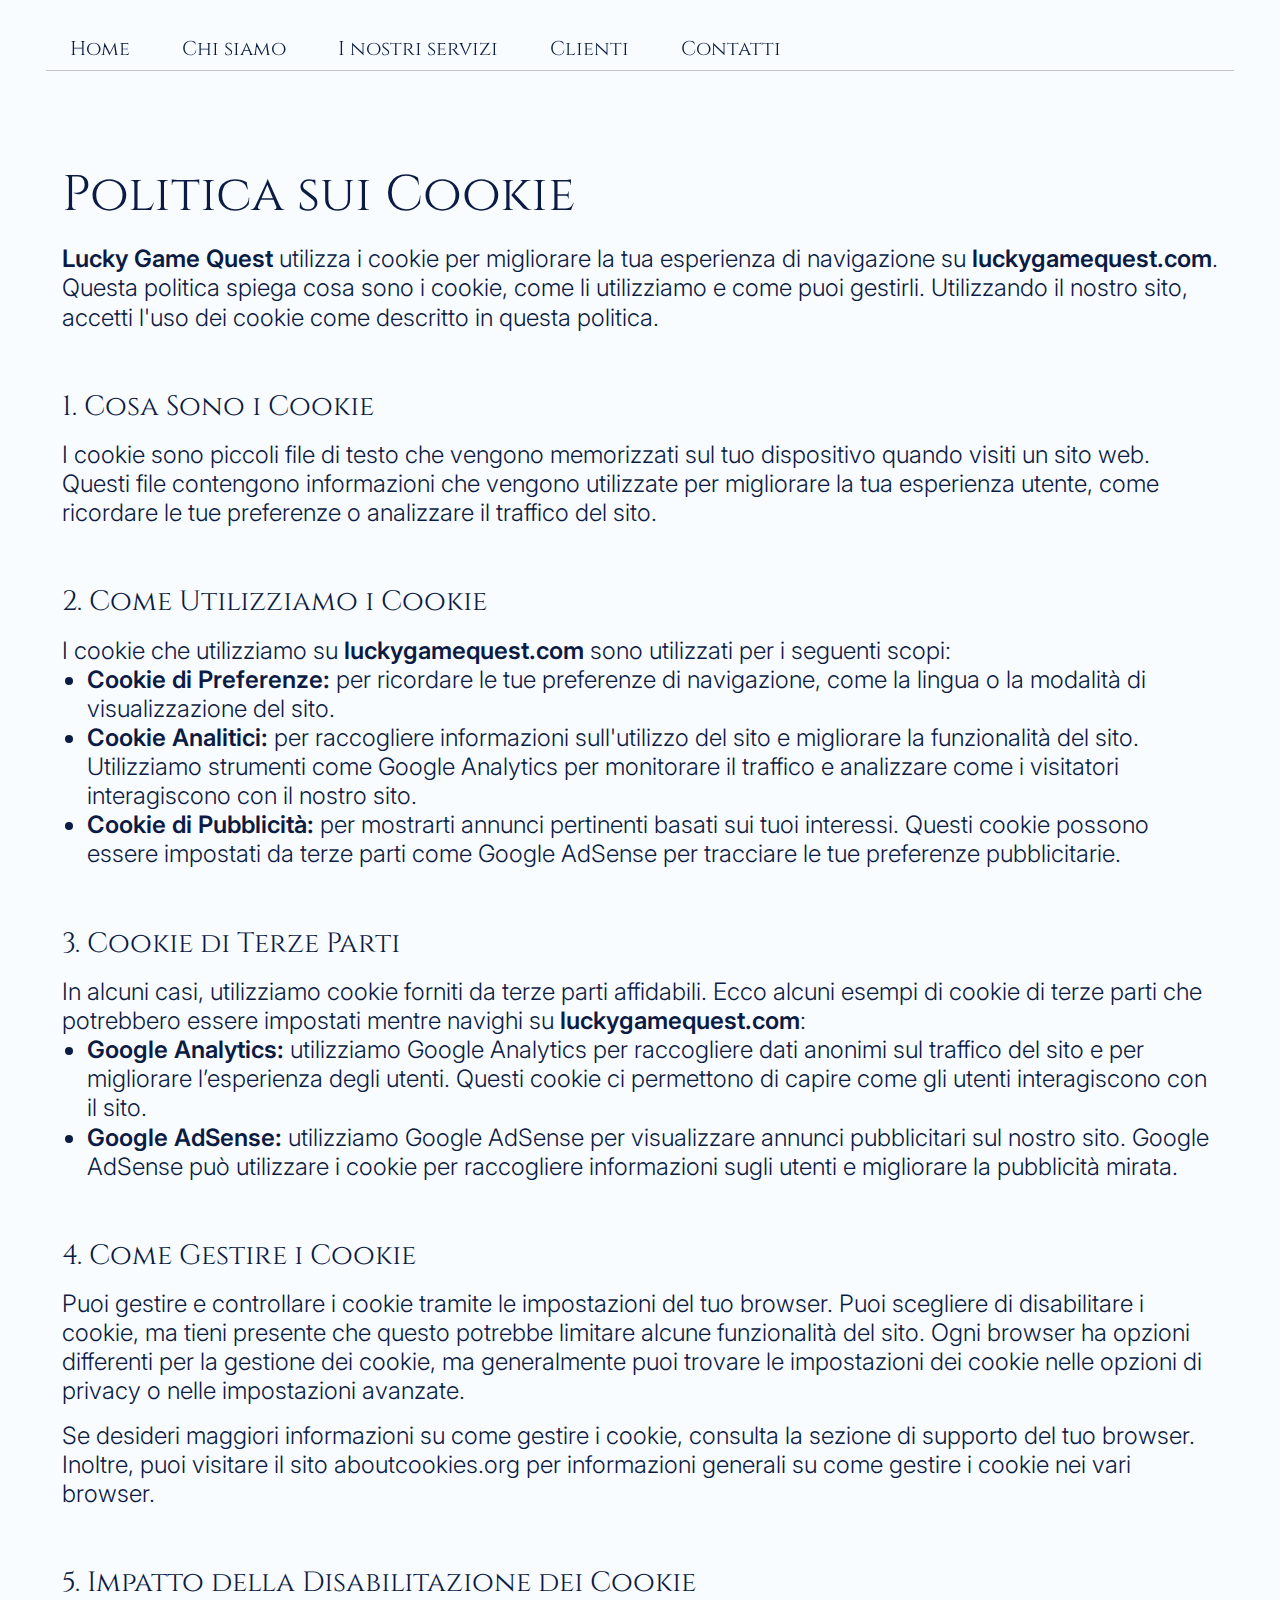
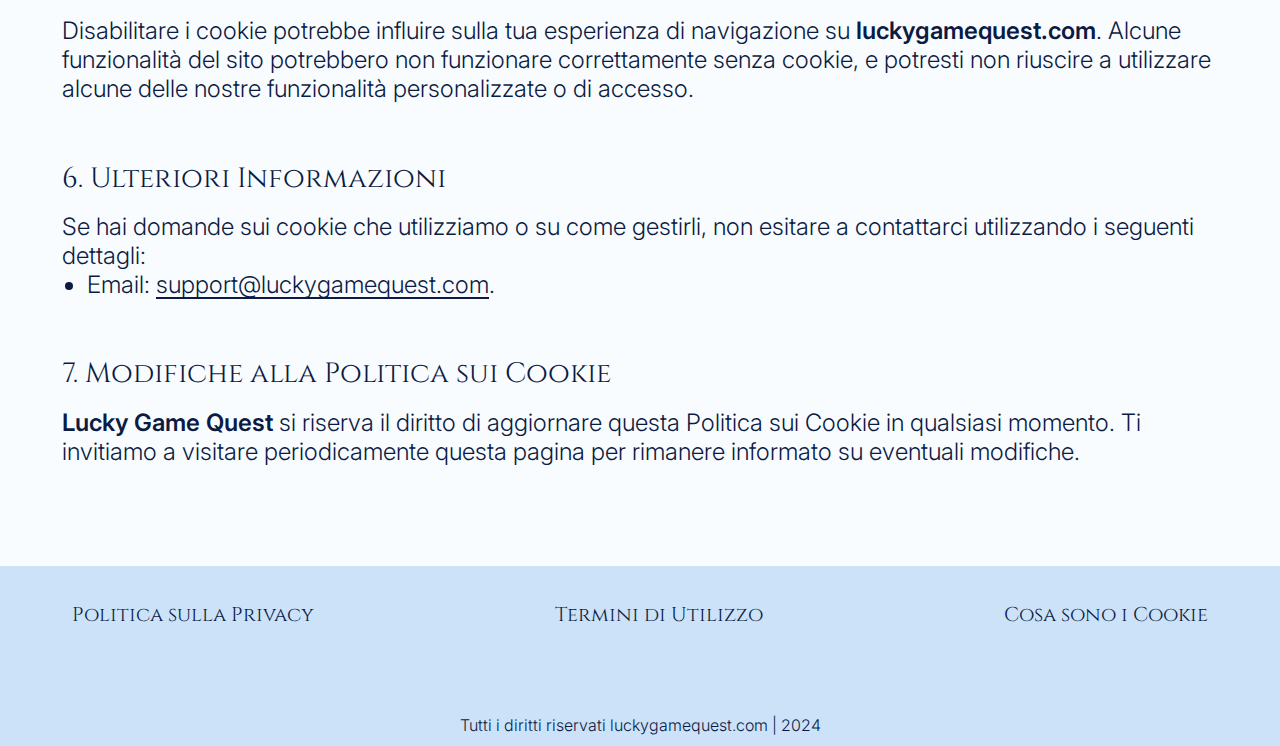
==== cookie.html @ f2a09d16 "1" ====
<!DOCTYPE html>
<html lang="en">
  <head>
    <meta charset="UTF-8" />
    <meta name="viewport" content="width=device-width, initial-scale=1.0" />
    <title>Lucky Game Quest</title>
    <link rel="icon" href="img/fav icon 1.png" />
    <link rel="stylesheet" type="text/css" href="slick/slick.css" />
    <link rel="stylesheet" href="css/main.css" />
    <link href="https://unpkg.com/aos@2.3.1/dist/aos.css" rel="stylesheet" />
  </head>

  <body class="back">
    <header class="header">
      <div class="header__background"></div>
      <nav class="navigation">
        <ul class="navigation__list">
          <li class="navigation__item">
            <a href="/" class="navigation__link">Home</a>
          </li>
          <li class="navigation__item">
            <a href="/#about" class="navigation__link">Chi siamo </a>
          </li>
          <li class="navigation__item">
            <a href="/#services" class="navigation__link">I nostri servizi </a>
          </li>
          <li class="navigation__item">
            <a href="/#gallery" class="navigation__link">Clienti</a>
          </li>
          <li class="navigation__item">
            <a href="/#contacts" class="navigation__link">Contatti</a>
          </li>

          <li class="navigation__item navigation__item-desk">
            <a href="policy.html" class="navigation__link"
              >Politica sulla Privacy</a
            >
          </li>
          <li class="navigation__item navigation__item-desk">
            <a href="terms.html" class="navigation__link"
              >Termini di Utilizzo</a
            >
          </li>
          <li class="navigation__item navigation__item-desk">
            <a href="cookie.html" class="navigation__link"
              >Cosa sono i Cookie</a
            >
          </li>
        </ul>

        <div class="header__button-wrapper">
          <button type="button" class="header__icon-button" data-menu-button>
            <img
              class="header__icon header__icon--menu"
              src="img/header/menu.png"
              alt=""
            />

            <img
              class="header__icon header__icon--close"
              src="img/header/сross.png"
              alt=""
            />
          </button>
        </div>
      </nav>
    </header>

    <main class="policy">
      <section>
        <div class="policy-terms-container">
          <h2 class="policy-terms-title">Politica sui Cookie</h2>

          <p class="policy-terms-text-one">
            <span class="policy-terms-text-bold">Lucky Game Quest</span>
            utilizza i cookie per migliorare la tua esperienza di navigazione su
            <span class="policy-terms-text-bold">luckygamequest.com</span>.
            Questa politica spiega cosa sono i cookie, come li utilizziamo e
            come puoi gestirli. Utilizzando il nostro sito, accetti l'uso dei
            cookie come descritto in questa politica.
          </p>
          <h2 class="policy-terms-text">1. Cosa Sono i Cookie</h2>
          <p class="policy-terms-text-one">
            I cookie sono piccoli file di testo che vengono memorizzati sul tuo
            dispositivo quando visiti un sito web. Questi file contengono
            informazioni che vengono utilizzate per migliorare la tua esperienza
            utente, come ricordare le tue preferenze o analizzare il traffico
            del sito.
          </p>

          <h2 class="policy-terms-text text-bold">
            2. Come Utilizziamo i Cookie
          </h2>

          <p class="policy-terms-text-one">
            I cookie che utilizziamo su
            <span class="policy-terms-text-bold">luckygamequest.com</span> sono
            utilizzati per i seguenti scopi:
          </p>
          <ul class="terms-list">
            <li>
              <span class="policy-terms-text-bold">Cookie di Preferenze:</span>
              per ricordare le tue preferenze di navigazione, come la lingua o
              la modalità di visualizzazione del sito.
            </li>
            <li>
              <span class="policy-terms-text-bold">Cookie Analitici:</span> per
              raccogliere informazioni sull'utilizzo del sito e migliorare la
              funzionalità del sito. Utilizziamo strumenti come Google Analytics
              per monitorare il traffico e analizzare come i visitatori
              interagiscono con il nostro sito.
            </li>
            <li>
              <span class="policy-terms-text-bold">Cookie di Pubblicità: </span>
              per mostrarti annunci pertinenti basati sui tuoi interessi. Questi
              cookie possono essere impostati da terze parti come Google AdSense
              per tracciare le tue preferenze pubblicitarie.
            </li>
          </ul>
          <h2 class="policy-terms-text">3. Cookie di Terze Parti</h2>
          <p class="policy-terms-text-one">
            In alcuni casi, utilizziamo cookie forniti da terze parti
            affidabili. Ecco alcuni esempi di cookie di terze parti che
            potrebbero essere impostati mentre navighi su
            <span class="policy-terms-text-bold">luckygamequest.com</span>:
          </p>
          <ul class="terms-list">
            <li>
              <span class="policy-terms-text-bold"> Google Analytics:</span>
              utilizziamo Google Analytics per raccogliere dati anonimi sul
              traffico del sito e per migliorare l’esperienza degli utenti.
              Questi cookie ci permettono di capire come gli utenti
              interagiscono con il sito.
            </li>
            <li>
              <span class="policy-terms-text-bold">Google AdSense:</span>
              utilizziamo Google AdSense per visualizzare annunci pubblicitari
              sul nostro sito. Google AdSense può utilizzare i cookie per
              raccogliere informazioni sugli utenti e migliorare la pubblicità
              mirata.
            </li>
          </ul>
          <h2 class="policy-terms-text text-bold">4. Come Gestire i Cookie</h2>

          <p class="policy-terms-text-one">
            Puoi gestire e controllare i cookie tramite le impostazioni del tuo
            browser. Puoi scegliere di disabilitare i cookie, ma tieni presente
            che questo potrebbe limitare alcune funzionalità del sito. Ogni
            browser ha opzioni differenti per la gestione dei cookie, ma
            generalmente puoi trovare le impostazioni dei cookie nelle opzioni
            di privacy o nelle impostazioni avanzate.
          </p>
          <p class="policy-terms-text-one">
            Se desideri maggiori informazioni su come gestire i cookie, consulta
            la sezione di supporto del tuo browser. Inoltre, puoi visitare il
            sito aboutcookies.org per informazioni generali su come gestire i
            cookie nei vari browser.
          </p>
          <h2 class="policy-terms-text text-bold">
            5. Impatto della Disabilitazione dei Cookie
          </h2>
          <p class="policy-terms-text-one">
            Disabilitare i cookie potrebbe influire sulla tua esperienza di
            navigazione su
            <span class="policy-terms-text-bold">luckygamequest.com</span>.
            Alcune funzionalità del sito potrebbero non funzionare correttamente
            senza cookie, e potresti non riuscire a utilizzare alcune delle
            nostre funzionalità personalizzate o di accesso.
          </p>
          <h2 class="policy-terms-text text-bold">6. Ulteriori Informazioni</h2>
          <p class="policy-terms-text-one">
            Se hai domande sui cookie che utilizziamo o su come gestirli, non
            esitare a contattarci utilizzando i seguenti dettagli:
          </p>

          <ul class="terms-list">
            <li>
              Email:
              <a href="mailto:support@luckygamequest.com" class="email-link">
                support@luckygamequest.com</a
              >.
            </li>
          </ul>
          <h2 class="policy-terms-text text-bold">
            7. Modifiche alla Politica sui Cookie
          </h2>
          <p class="policy-terms-text-one">
            <span class="policy-terms-text-bold">Lucky Game Quest</span> si
            riserva il diritto di aggiornare questa Politica sui Cookie in
            qualsiasi momento. Ti invitiamo a visitare periodicamente questa
            pagina per rimanere informato su eventuali modifiche.
          </p>
        </div>
      </section>
    </main>

    <footer class="footer">
      <div class="footer-container">
        <div class="footer-wrapper">
          <a class="footer-text" href="policy.html">Politica sulla Privacy</a>

          <a class="footer-text" href="terms.html">Termini di Utilizzo</a>

          <a class="footer-text" href="cookie.html">Cosa sono i Cookie</a>
        </div>
      </div>
      <p class="footer-copyright">
        Tutti i diritti riservati luckygamequest.com | 2024
      </p>
    </footer>
    <script src="js/mobile-menu.js"></script>
  </body>
</html>
---- css/main.css ----
@import url("https://fonts.googleapis.com/css2?family=Cinzel:wght@400..900&family=Inter:ital,opsz,wght@0,14..32,100..900;1,14..32,100..900&family=Montserrat:ital,wght@0,100..900;1,100..900&display=swap");

:root {
}

* {
  -webkit-box-sizing: border-box;
  box-sizing: border-box;
}

html {
  scroll-behavior: smooth;
  background: #f9fcff;
  color: #0b1b43;
}

body {
  margin: 0;
}

h1,
h2,
h3,
h4,
h5,
h6,
p {
  margin: 0;
}

ul,
ol {
  margin: 0;
  padding: 0;
  list-style: none;
}

img {
  display: block;
  height: auto;
}

.list {
  list-style: none;
}

button,
a {
  cursor: pointer;
}

.visually-hidden {
  position: absolute;
  width: 1px;
  height: 1px;
  margin: -1px;
  border: 0;
  padding: 0;

  white-space: nowrap;
  clip-path: inset(100%);
  clip: rect(0 0 0 0);
  overflow: hidden;
}

.button:hover {
  scale: 120%;
}

.header {
  position: fixed;
  width: 100%;
  z-index: 5;
  -webkit-transition: background-color 0.3s ease;
  transition: background-color 0.3s ease;
  background-color: transparent;
}

.header.is-open .header__background {
  left: 0;
}
.header__button-wrapper {
  margin-left: auto;
}
.header__icon {
  display: none;
}

.header__icon-button {
  display: -webkit-box;
  display: -ms-flexbox;
  display: flex;
  background-color: transparent;
  border: none;
}

.header__icon--menu {
  display: block;
}

.header__icon-button.is-open .header__icon--menu {
  display: none;
}

.header__icon-button.is-open .header__icon--close {
  display: block;
}

.header {
  height: 60px;
  display: flex;
}

.header {
  position: fixed;
  width: 100%;
  z-index: 5;
  background-color: transparent;
}
.header__background {
  position: absolute;
  top: 0;
  right: 0;
  bottom: 0;
  left: 100%;

  z-index: -1;
  -webkit-transition: left 0.3s ease;
  transition: left 0.3s ease;
  background: #f9fcff;
}
.header.is-open .header__background {
  left: 0;
}
.header__button-wrapper {
  margin-right: auto;
  display: flex;
  align-items: center;
  justify-content: end;
}
.header__icon {
  display: none;
}
.header__icon-button {
  display: flex;
  background-color: transparent;
  border: none;
}

.header__icon--menu {
  display: block;
}

.header__icon-button.is-open .header__icon--menu {
  display: none;
}

.header__icon-button.is-open .header__icon--close {
  display: block;
}
.close {
  width: 56px;
  height: 56px;
}

.navigation {
  display: -ms-flexbox;
  -webkit-box-orient: vertical;
  -webkit-box-direction: normal;
  -ms-flex-direction: column;
  flex-direction: column;
  -webkit-box-align: center;
  -ms-flex-align: center;
  align-items: center;
  -webkit-box-flex: 1;
  -ms-flex: 1;
  flex: 1;
  padding: 16px;
  position: relative;
  background-color: transparent;
  border-bottom: 1px solid #c4c4c4;
}

.navigation__list {
  display: -webkit-box;
  display: -ms-flexbox;
  display: flex;
  -webkit-box-orient: vertical;
  -webkit-box-direction: normal;
  -ms-flex-direction: column;
  flex-direction: column;
  -webkit-box-align: start;
  -ms-flex-align: start;
  align-items: start;
  gap: 36px;
  padding: 33px 60px;
  top: 130px;
  position: absolute;
  top: 100%;
  right: -100%;
  width: 100%;
  height: 552px;
  -webkit-transition: 0.3s;
  transition: 0.3s;
  z-index: 999;

  background: #f9fcff;
}
.navigation__list.is-open {
  right: 0;
}
.navigation__link {
  position: relative;
  text-decoration: none;
  width: 345px;

  padding: 8px;
  font-family: Cinzel;
  font-size: 20px;
  font-weight: 400;
  line-height: 26.96px;
  text-align: left;
  text-underline-position: from-font;
  text-decoration-skip-ink: none;
  color: #0b1b43;
}

.navigation__link:hover,
.navigation__link:focus {
  text-shadow: 0px 0px 6px #ffffff;
}

.header.is-open {
  background-color: transparent;
}
.navigation-img {
  display: none;
}
@media screen and (min-width: 1200px) {
  .navigation-img {
    display: flex;
    width: 40px;
    height: 40px;
  }
  .header {
    height: 100px;
    padding: 29px 46px;
  }
  .navigation__item-desk {
    display: none;
  }
  .header__icon-button {
    display: none;
  }
  .header__button-wrapper {
    width: auto;
    -webkit-box-pack: end;
    -ms-flex-pack: end;
    justify-content: flex-end;
  }
  .navigation {
    display: flex;
    -webkit-box-orient: horizontal;
    -webkit-box-direction: normal;
    -ms-flex-direction: row;
    flex-direction: row;
    -webkit-box-pack: justify;
    -ms-flex-pack: justify;
    -webkit-box-align: center;
    -ms-flex-align: center;
    -webkit-box-flex: 1;
    -ms-flex: 1;
    flex: 1;

    align-items: center;
    justify-content: end;
  }
  .navigation__list {
    background-color: transparent;
    flex-direction: row;
    justify-content: start;
    position: static;
    width: auto;
    padding-block: 0;
    flex: 1;
    gap: 36px;
    height: 0px;
    display: flex;
    justify-content: start;
    align-items: center;
    padding: 0;
  }
  .navigation__link {
    font-family: Cinzel;
    font-size: 20px;
    font-weight: 400;
    line-height: 26.96px;
    text-align: left;
    text-underline-position: from-font;
    text-decoration-skip-ink: none;
  }
  .header__icon-home-img {
    display: none;
  }
}

.home {
  background-repeat: no-repeat;
  background-size: cover;
  background-position: center;
  width: 375px;
  height: 585px;
  gap: 0px;

  margin: auto;
  background-image: url("/img/hero/img\ hero.png");
}
.home__wrapper {
  position: relative;
  z-index: 3;
  display: -webkit-box;
  display: -ms-flexbox;
  display: flex;
  flex-direction: column;
  align-items: start;
  padding: 97px 15px 0;
}
.home-title {
  font-family: Cinzel;
  font-size: 40px;
  font-weight: 400;
  line-height: 53.92px;
  letter-spacing: 0.02em;
  text-align: left;
  text-underline-position: from-font;
  text-decoration-skip-ink: none;
}
.home-text {
  font-family: Inter;
  font-size: 18px;
  font-weight: 300;
  line-height: 21.78px;
  text-align: left;
  text-underline-position: from-font;
  text-decoration-skip-ink: none;
}
.home-text-one {
  font-family: Inter;
  font-size: 18px;
  font-weight: 300;
  line-height: 21.78px;
  text-underline-position: from-font;
  text-decoration-skip-ink: none;
  padding: 34px 0 0;
}
.hr {
  border: none;
  border-top: 1px solid #0b1b43;
  margin: 20px auto;
  width: 50%;
  width: 300px;
}

@media screen and (min-width: 1200px) {
  .home {
    margin: auto;
    width: 1440px;
    height: 757px;

    width: auto;
    background-image: url("/img/hero/img\ hero\ \(2\).png");
  }
  .home__wrapper {
    position: relative;
    z-index: 3;
    display: -webkit-box;
    display: -ms-flexbox;
    display: flex;
    flex-direction: column;
    align-items: start;
    padding: 185px 72px 0;
  }
  .home-title {
    font-family: Cinzel;
    font-size: 60px;
    font-weight: 400;
    line-height: 80.88px;
    letter-spacing: 0.02em;
    text-align: left;
    text-underline-position: from-font;
    text-decoration-skip-ink: none;
  }
  .home-text {
    font-family: Inter;
    font-size: 20px;
    font-weight: 300;
    line-height: 24.2px;
    text-align: left;
    text-underline-position: from-font;
    text-decoration-skip-ink: none;
    width: 656px;
  }
  .home-text-one {
    font-family: Inter;
    font-size: 24px;
    font-weight: 300;
    line-height: 29.05px;
    text-align: left;
    text-underline-position: from-font;
    text-decoration-skip-ink: none;

    padding: 28px 0 0;
  }
  .hr {
    border: none;
    border-top: 1px solid #0b1b43;
    margin: 28px 20px;
    width: 391px;
  }
}

.about {
  padding: 55px 15px;
  margin: auto;
  display: flex;
  align-items: center;
  justify-content: center;
  flex-direction: column;
}
.about-title {
  font-family: Cinzel;
  font-size: 24px;
  font-weight: 400;
  line-height: 32.35px;
  text-align: left;
  text-underline-position: from-font;
  text-decoration-skip-ink: none;

  color: #0b1b43;
  text-transform: uppercase;
}
.about-list {
  display: flex;
  align-items: center;
  justify-content: center;
  flex-direction: column;
  gap: 25px;
  padding: 25px 0;
  color: #0b1b43;
}

.about-item {
  width: 345px;
}
.about-text-bold {
  font-family: Cinzel;
  font-size: 16px;
  font-weight: 400;
  line-height: 21.57px;
  text-align: left;
  text-underline-position: from-font;
  text-decoration-skip-ink: none;

  padding-bottom: 10px;
}
.hr-about {
  border: none;
  border-bottom: 1px solid #c4c4c4;

  width: 50%;
  width: 77px;
}
.hr-feature {
  border: none;
  border-bottom: 1px solid #c4c4c4;

  width: 150px;
}
.about-text {
  margin-top: 15px;
  font-family: Inter;
  font-size: 16px;
  font-weight: 300;
  line-height: 19.36px;
  text-align: left;
  text-underline-position: from-font;
  text-decoration-skip-ink: none;
}
.about-img {
  width: 258px;
  height: 253px;
  margin: auto;
}
.features-container {
  display: flex;
  flex-direction: column;
  align-items: center;
  gap: 40px;
}

.feature {
  display: flex;
  flex-direction: column;
  align-items: center;
  gap: 10px;
}
.feature-text-number {
  font-family: Cinzel;
  font-size: 100px;
  font-weight: 400;
  line-height: 134.8px;
  letter-spacing: 0.02em;
  text-align: left;
  text-underline-position: from-font;
  text-decoration-skip-ink: none;
}
.feature-text-bold {
  font-family: Inter;
  font-size: 20px;
  font-weight: 400;
  line-height: 24.2px;
  letter-spacing: 0.02em;
  text-align: left;
  text-underline-position: from-font;
  text-decoration-skip-ink: none;
}
.feature-text {
  font-family: Inter;
  font-size: 20px;
  font-weight: 400;
  line-height: 24.2px;
  text-align: center;
  text-underline-position: from-font;
  text-decoration-skip-ink: none;
}

@media screen and (min-width: 1200px) {
  .about {
    padding: 100px 72px;
    margin: auto;
    display: flex;
    align-items: center;
    justify-content: center;
    flex-direction: column;
    padding-top: 56px;
  }
  .about-img {
    width: 414px;
    height: 406px;
  }
  .about-container-top {
    padding-top: 56px;
    display: flex;
    align-items: center;
    justify-content: center;
    flex-direction: row-reverse;
  }
  .about-list {
    display: flex;
    align-items: center;
    justify-content: center;
    flex-direction: column;
    gap: 81px;
    padding: 0 0;
  }
  .about-title {
    font-family: Cinzel;
    font-size: 50px;
    font-weight: 400;
    line-height: 67.4px;
    text-align: left;
    text-underline-position: from-font;
    text-decoration-skip-ink: none;
  }
  .about-item {
    width: 827px;

    gap: 36px;
    padding: 0;
    display: flex;
    align-items: center;
    justify-content: end;
    flex-direction: row;
  }
  .about-text-bold {
    font-family: Cinzel;
    font-size: 24px;
    font-weight: 400;
    line-height: 32.35px;
    text-align: left;
    text-underline-position: from-font;
    text-decoration-skip-ink: none;

    padding-bottom: 0px;
  }
  .about-text {
    font-family: Inter;
    font-size: 20px;
    font-weight: 300;
    line-height: 24.2px;
    text-align: left;
    text-underline-position: from-font;
    text-decoration-skip-ink: none;
    width: 656px;
  }

  .features-container {
    display: flex;
    flex-direction: row;
    align-items: center;
    justify-content: space-between;

    width: 1296px;
    padding-top: 56px;
  }
  .hr-feature {
    border: none;
    border-left: 1px solid #c4c4c4;
    height: 168px;
    width: 150px;
    margin-left: 95px;
  }
}
.services {
  padding: 0 15px;
  width: 375px;
  margin: auto;
}
.services-list {
  padding: 35px 0 0;
  display: flex;
  flex-direction: column;
  align-items: center;
  gap: 25px;
}
.services-item {
  margin: auto;
  width: 345px;

  padding: 34px 26px;
  gap: 15px;
  border: 1px solid #c4c4c4;
}
.services-img {
  width: 115px;

  margin: auto;
}
.services-text-bold {
  font-family: Cinzel;
  font-size: 20px;
  font-weight: 400;
  line-height: 26.96px;
  text-align: center;
  text-underline-position: from-font;
  text-decoration-skip-ink: none;

  padding: 15px 0;
}
.services-text {
  font-family: Inter;
  font-size: 16px;
  font-weight: 300;
  line-height: 19.36px;
  text-align: center;
  text-underline-position: from-font;
  text-decoration-skip-ink: none;
}

@media screen and (min-width: 1200px) {
  .services {
    padding: 0;
    width: 1296px;
  }
  .services-list {
    padding: 56px 0 0;
    display: flex;
    flex-direction: row;
    align-items: center;
    gap: 24px;
  }
  .services-item {
    border-image-slice: 1;
    width: 416px;
    height: 570px;

    padding: 62px 0;
  }
  .services-img {
    width: 140px;
  }
  .services-text-bold {
    font-family: Cinzel;
    font-size: 28px;
    font-weight: 400;
    line-height: 37.74px;
    text-align: center;
    text-underline-position: from-font;
    text-decoration-skip-ink: none;

    padding: 25px 0 28px;
  }
  .services-text {
    font-family: Inter;
    font-size: 24px;
    font-weight: 300;
    line-height: 29.05px;
    text-align: center;
    text-underline-position: from-font;
    text-decoration-skip-ink: none;
  }
}

.gallery {
  padding: 55px 15px;
  margin: auto;
}
.gallery-container {
  margin: auto;
  padding: 0 15px;
  width: 375px;
}

.gallery__list {
  display: flex;
  align-items: center;
  justify-content: center;
  padding-top: 25px;
  width: 375px;
}
.gallery__item {
  width: 345px;
  height: 180px;
  padding: 30px 20px 20px;
  background-repeat: no-repeat;
  background-size: cover;
  background-position: center;
  margin: 0 7px;
  background-image: url(/img/gallery/clienti\ container.png);
}
.gallery-text {
  font-family: Inter;
  font-size: 16px;
  font-weight: 300;
  line-height: 19.36px;
  text-align: center;
  text-underline-position: from-font;
  text-decoration-skip-ink: none;
}
.gallery-item-title {
  font-family: Cinzel;
  font-size: 16px;
  font-weight: 400;
  line-height: 21.57px;
  text-align: center;
  text-underline-position: from-font;
  text-decoration-skip-ink: none;

  padding-top: 20px;
}
@media screen and (min-width: 1200px) {
  .gallery__list {
    width: 1296px;
  }
  .gallery-container {
    margin: auto;
    width: 1296px;
  }
  .gallery {
    padding: 100px 0;
    width: 1296px;
  }

  .gallery__list {
    display: flex;
    align-items: center;
    justify-content: center;
    padding-top: 36px;
  }
  .gallery__item {
    margin: 0 12px;
    width: 460px;
    height: 236px;
    padding: 34px 24px 0;
  }
  .gallery-text {
    font-family: Inter;
    font-size: 24px;
    font-weight: 300;
    line-height: 29.05px;
    text-align: center;
    text-underline-position: from-font;
    text-decoration-skip-ink: none;
  }
  .gallery-item-title {
    font-family: Cinzel;
    font-size: 24px;
    font-weight: 400;
    line-height: 32.35px;
    text-underline-position: from-font;
    text-decoration-skip-ink: none;

    padding-top: 40px;
  }
}
.contacts {
  padding: 0px 15px;
  margin: auto;
  width: 375px;
}
.contacts-list {
  padding-top: 35px;
  display: flex;
  flex-direction: column;
  gap: 25px;
}
.contacts-item {
  width: 342px;

  display: flex;
  align-items: center;
  justify-content: start;
  gap: 16px;
}
.contacts-img {
  width: 48px;
  height: 48px;

  margin: 0;
}
.contacts-text {
  font-family: Inter;
  font-size: 20px;
  font-weight: 300;
  line-height: 24.2px;
  text-align: left;
  text-underline-position: from-font;
  text-decoration-skip-ink: none;
}
.contacts-image {
  padding-top: 25px;
  width: 341px;
  height: 341px;
  margin: auto;
}

@media screen and (min-width: 1200px) {
  .contacts {
    padding: 0;
    width: 1226px;
    display: flex;
    justify-content: space-between;
  }

  .contacts-list {
    padding-top: 35px;
    display: flex;
    flex-direction: column;
    gap: 25px;
  }
  .contacts-item {
    width: 342px;

    display: flex;
    align-items: center;
    justify-content: start;
    gap: 16px;
  }
  .contacts-img {
    width: 36px;
    height: 36px;

    margin: 0;
  }
  .contacts-text {
    font-family: Inter;
    font-size: 18px;
    font-weight: 300;
    line-height: 21.78px;
    text-align: left;
    text-underline-position: from-font;
    text-decoration-skip-ink: none;
  }
  .contacts-image {
    padding-top: 0;
    width: 378px;
    height: 381px;

    margin: 0;
  }
}

.contact {
  padding: 55px 15px;
  margin: auto;
  width: 375px;
  display: flex;
  flex-direction: column;
  align-items: center;
  justify-content: center;
}
.contact-img-container {
  margin: auto;
  width: 345px;
  padding: 0 13px 34px 17px;
}
.contact-img-container-text {
  padding-top: 28px;
  width: 345px;
  font-family: Inter;
  font-size: 16px;
  font-weight: 300;
  line-height: 19.36px;
  text-align: left;
  text-underline-position: from-font;
  text-decoration-skip-ink: none;
}
.contact-img-container-bold {
  font-family: Cinzel;
  font-size: 20px;
  font-weight: 400;
  line-height: 26.96px;
  text-align: left;
  text-underline-position: from-font;
  text-decoration-skip-ink: none;
}
.form {
  background-image: url(/img/form/pic.png);
  background-repeat: no-repeat;
  background-size: cover;
  background-position: center;
  display: flex;
  flex-direction: column;
  align-items: center;
  margin: auto;
  width: 375px;

  height: 427px;

  padding: 55px 15px;
}

.form-container {
  width: 345px;
  display: flex;
  flex-direction: column;
  gap: 25px;
  padding-top: 22px;
  width: 345px;
  height: 442px;

  padding: 20px;
  background: #f9fcff;

  border: 1px solid #c4c4c4;
}
.form-input {
  width: 297px;
  margin: auto;
  padding: 23px 0 21px 16px;
  font-family: Montserrat;
  font-size: 16px;
  font-weight: 400;
  line-height: 19.5px;
  text-align: left;
  text-underline-position: from-font;
  text-decoration-skip-ink: none;
  color: #0b1b43;

  border: none;
  border-bottom: 1px solid #c4c4c4;

  background-color: transparent;
}
.form-button {
  margin: 25px auto 0;
}

@media screen and (min-width: 1200px) {
  .contact {
    padding: 100px 0px;
    margin: auto;
    width: 1368px;
    display: flex;
    flex-direction: column;
    align-items: center;
    justify-content: center;
  }
  .contact-img-container {
    margin: auto;
    width: 1368px;
  }
  .contact-img-container-text {
    width: 1368px;

    padding-top: 28px;
    font-family: Inter;
    font-size: 24px;
    font-weight: 300;
    line-height: 29.05px;
    text-align: center;
    text-underline-position: from-font;
    text-decoration-skip-ink: none;
  }
  .contact-img-container-bold {
    font-family: Cinzel;
    font-size: 36px;
    font-weight: 400;
    line-height: 48.53px;
    text-align: center;
    text-underline-position: from-font;
    text-decoration-skip-ink: none;
  }
  .form {
    background-image: url(/img/form/Frame.png);
    background-repeat: no-repeat;
    background-size: cover;
    background-position: center;
    display: flex;
    flex-direction: column;
    align-items: end;
    margin: auto;
    width: 1368px;
    height: 665px;

    padding: 0;
  }

  .form-container {
    width: 740px;
    height: 542px;

    margin-right: 72px;
    margin-top: 85px;
    padding: 54px 49px;
  }
  .form-input {
    width: 642px;

    margin: auto;
    padding: 23px 0 21px 16px;
    font-family: Montserrat;
    font-size: 16px;
    font-weight: 400;
    line-height: 19.5px;
    text-align: left;
    text-underline-position: from-font;
    text-decoration-skip-ink: none;
    color: #0b1b43;

    border: none;
    border-bottom: 1px solid #c4c4c4;

    background-color: transparent;
  }
  .form-button {
    margin: 36px auto 0;
  }
}
.devis {
  margin: 41px auto 100px;
  padding: 20px 0;
  width: 345px;
  border-bottom: 1px solid #1141dd;
  border-top: 1px solid #1141dd;
}
.devis-text-bold {
  font-family: Cinzel;
  font-size: 20px;
  font-weight: 400;
  line-height: 26.96px;
  text-align: center;
  text-underline-position: from-font;
  text-decoration-skip-ink: none;
}
.devis-text {
  margin: auto;
  width: 345px;

  font-family: Inter;
  font-size: 18px;
  font-weight: 300;
  line-height: 21.78px;
  text-align: center;
  text-underline-position: from-font;
  text-decoration-skip-ink: none;
}
@media screen and (min-width: 1200px) {
  .devis {
    width: 1440px;
    height: 182px;
    padding: 35px;
  }
  .devis-text-bold {
    font-family: Cinzel;
    font-size: 36px;
    font-weight: 400;
    line-height: 48.53px;
    text-align: center;
    text-underline-position: from-font;
    text-decoration-skip-ink: none;
  }
  .devis-text {
    font-family: Inter;
    font-size: 32px;
    font-weight: 300;
    line-height: 38.73px;
    text-align: center;
    text-underline-position: from-font;
    text-decoration-skip-ink: none;
    width: 1247px;
    padding-top: 24px;
  }
}
.footer {
  background: #cbe2f8;
}
.footer-container {
  display: flex;
  flex-direction: column;
  justify-content: start;
  align-items: start;
  padding: 33px 15px;
}
.footer-wrapper {
  display: flex;
  flex-direction: column;
  justify-content: space-between;
  align-items: start;
  text-align: start;
  gap: 18px;
  padding-bottom: 51px;
}
.footer-text {
  font-family: Cinzel;
  font-size: 16px;
  font-weight: 400;
  line-height: 21.57px;
  text-align: left;
  text-underline-position: from-font;
  text-decoration-skip-ink: none;
  text-decoration: none;
  color: #0b1b43;
}

.footer-copyright {
  font-family: Inter;
  font-size: 14px;
  font-weight: 300;
  line-height: 16.94px;
  text-align: center;
  text-underline-position: from-font;
  text-decoration-skip-ink: none;

  color: #0b1b43;
  padding-bottom: 10px;
}

@media screen and (min-width: 1200px) {
  .footer-container {
    display: block;
    flex-direction: row;
    justify-content: center;
    align-items: center;
    padding: 36px 72px;
  }
  .footer-wrapper {
    display: flex;
    flex-direction: row;
    justify-content: space-between;
    align-items: start;
    gap: 100px;
  }
  .footer-text {
    font-family: Cinzel;
    font-size: 20px;
    font-weight: 400;
    line-height: 26.96px;
    text-align: left;
    text-underline-position: from-font;
    text-decoration-skip-ink: none;
  }

  .footer-copyright {
    font-family: Inter;
    font-size: 16px;
    font-weight: 300;
    line-height: 19.36px;
    text-align: center;
    text-underline-position: from-font;
    text-decoration-skip-ink: none;
  }
}
.policy-terms-container {
  flex-direction: column;
  align-items: start;
  padding: 100px 15px 40px;
  background: #f9fcff;
  color: #0b1b43;
}

.policy-terms-title {
  font-family: Cinzel;
  font-size: 24px;
  font-weight: 400;
  line-height: 32.35px;
  text-align: left;
  text-underline-position: from-font;
  text-decoration-skip-ink: none;
}

.policy-terms-text {
  font-family: Cinzel;
  font-size: 20px;
  font-weight: 400;
  line-height: 26.96px;
  text-align: left;
  text-underline-position: from-font;
  text-decoration-skip-ink: none;

  padding-top: 35px;
}

.policy-terms-text-one {
  font-family: Inter;
  font-size: 16px;
  font-weight: 300;
  line-height: 19.36px;
  text-align: left;
  text-underline-position: from-font;
  text-decoration-skip-ink: none;

  padding-top: 15px;
}
.policy-terms-text-bold {
  font-family: Inter;
  font-size: 16px;
  font-weight: 600;
  line-height: 19.36px;
  text-align: left;
  text-underline-position: from-font;
  text-decoration-skip-ink: none;
}

.terms-list {
  list-style-type: disc;
  padding-left: 25px;
  display: flex;
  flex-direction: column;
  font-family: Inter;
  font-size: 16px;
  font-weight: 300;
  line-height: 19.36px;
  text-align: left;
  text-underline-position: from-font;
  text-decoration-skip-ink: none;
}
.terms-lists {
  list-style-type: disc;

  padding-left: 25px;
  font-family: Inter;
  font-size: 16px;
  font-weight: 300;
  line-height: 19.36px;
  text-align: left;
  text-underline-position: from-font;
  text-decoration-skip-ink: none;
}
.email-link {
  color: inherit;
}

@media screen and (min-width: 1200px) {
  .policy-terms-container {
    padding: 162px 62px 100px;
  }

  .policy-terms-title {
    font-family: Cinzel;
    font-size: 50px;
    font-weight: 400;
    line-height: 67.4px;
    text-align: left;
    text-underline-position: from-font;
    text-decoration-skip-ink: none;
  }

  .policy-terms-text {
    font-family: Cinzel;
    font-size: 28px;
    font-weight: 400;
    line-height: 37.74px;
    text-align: left;
    text-underline-position: from-font;
    text-decoration-skip-ink: none;

    padding-top: 56px;
  }

  .policy-terms-text-one {
    font-family: Inter;
    font-size: 24px;
    font-weight: 300;
    line-height: 29.05px;
    text-align: left;
    text-underline-position: from-font;
    text-decoration-skip-ink: none;
  }
  .policy-terms-text-bold {
    font-family: Inter;
    font-size: 24px;
    font-weight: 600;
    line-height: 29.05px;
    text-align: left;
    text-underline-position: from-font;
    text-decoration-skip-ink: none;
  }

  .terms-list {
    font-family: Inter;
    font-size: 24px;
    font-weight: 300;
    line-height: 29.05px;
    text-align: left;
    text-underline-position: from-font;
    text-decoration-skip-ink: none;
  }
  .terms-lists {
    font-family: Inter;
    font-size: 24px;
    font-weight: 300;
    line-height: 29.05px;
    text-align: left;
    text-underline-position: from-font;
    text-decoration-skip-ink: none;
  }
}
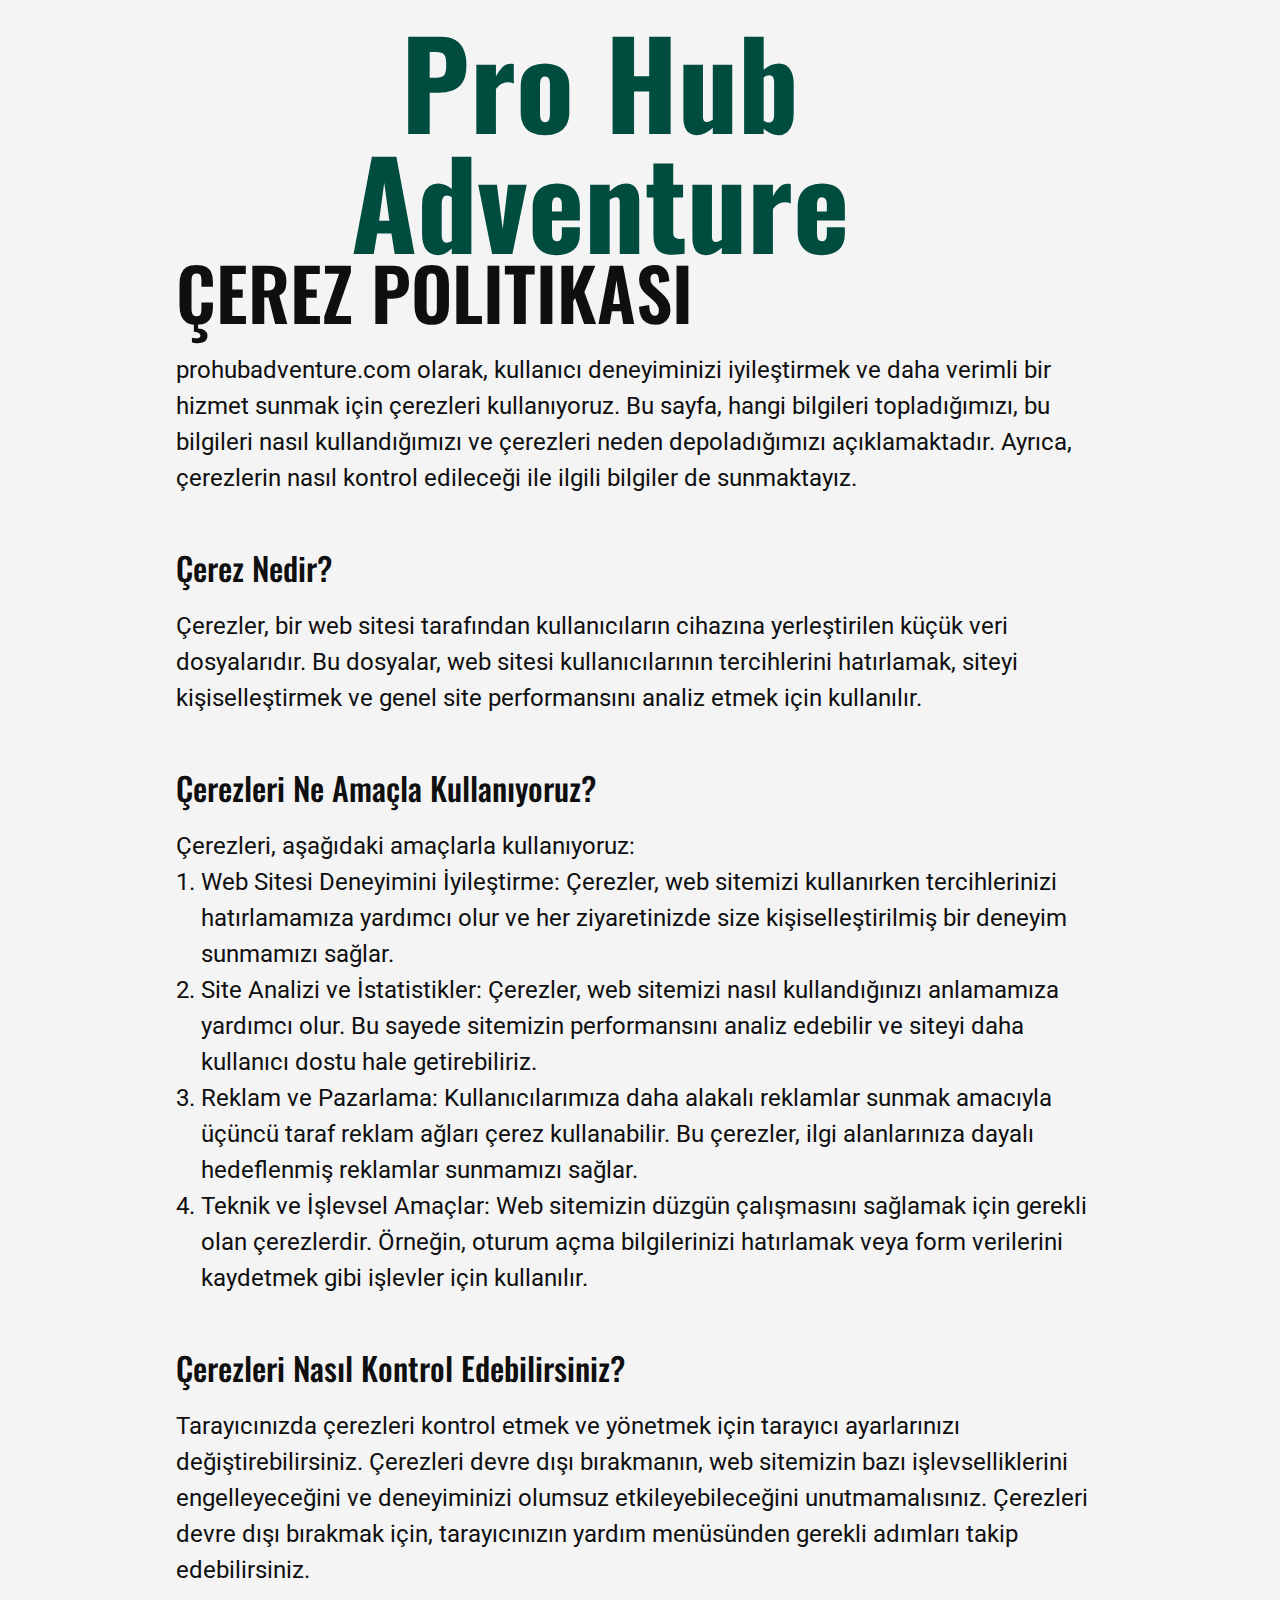
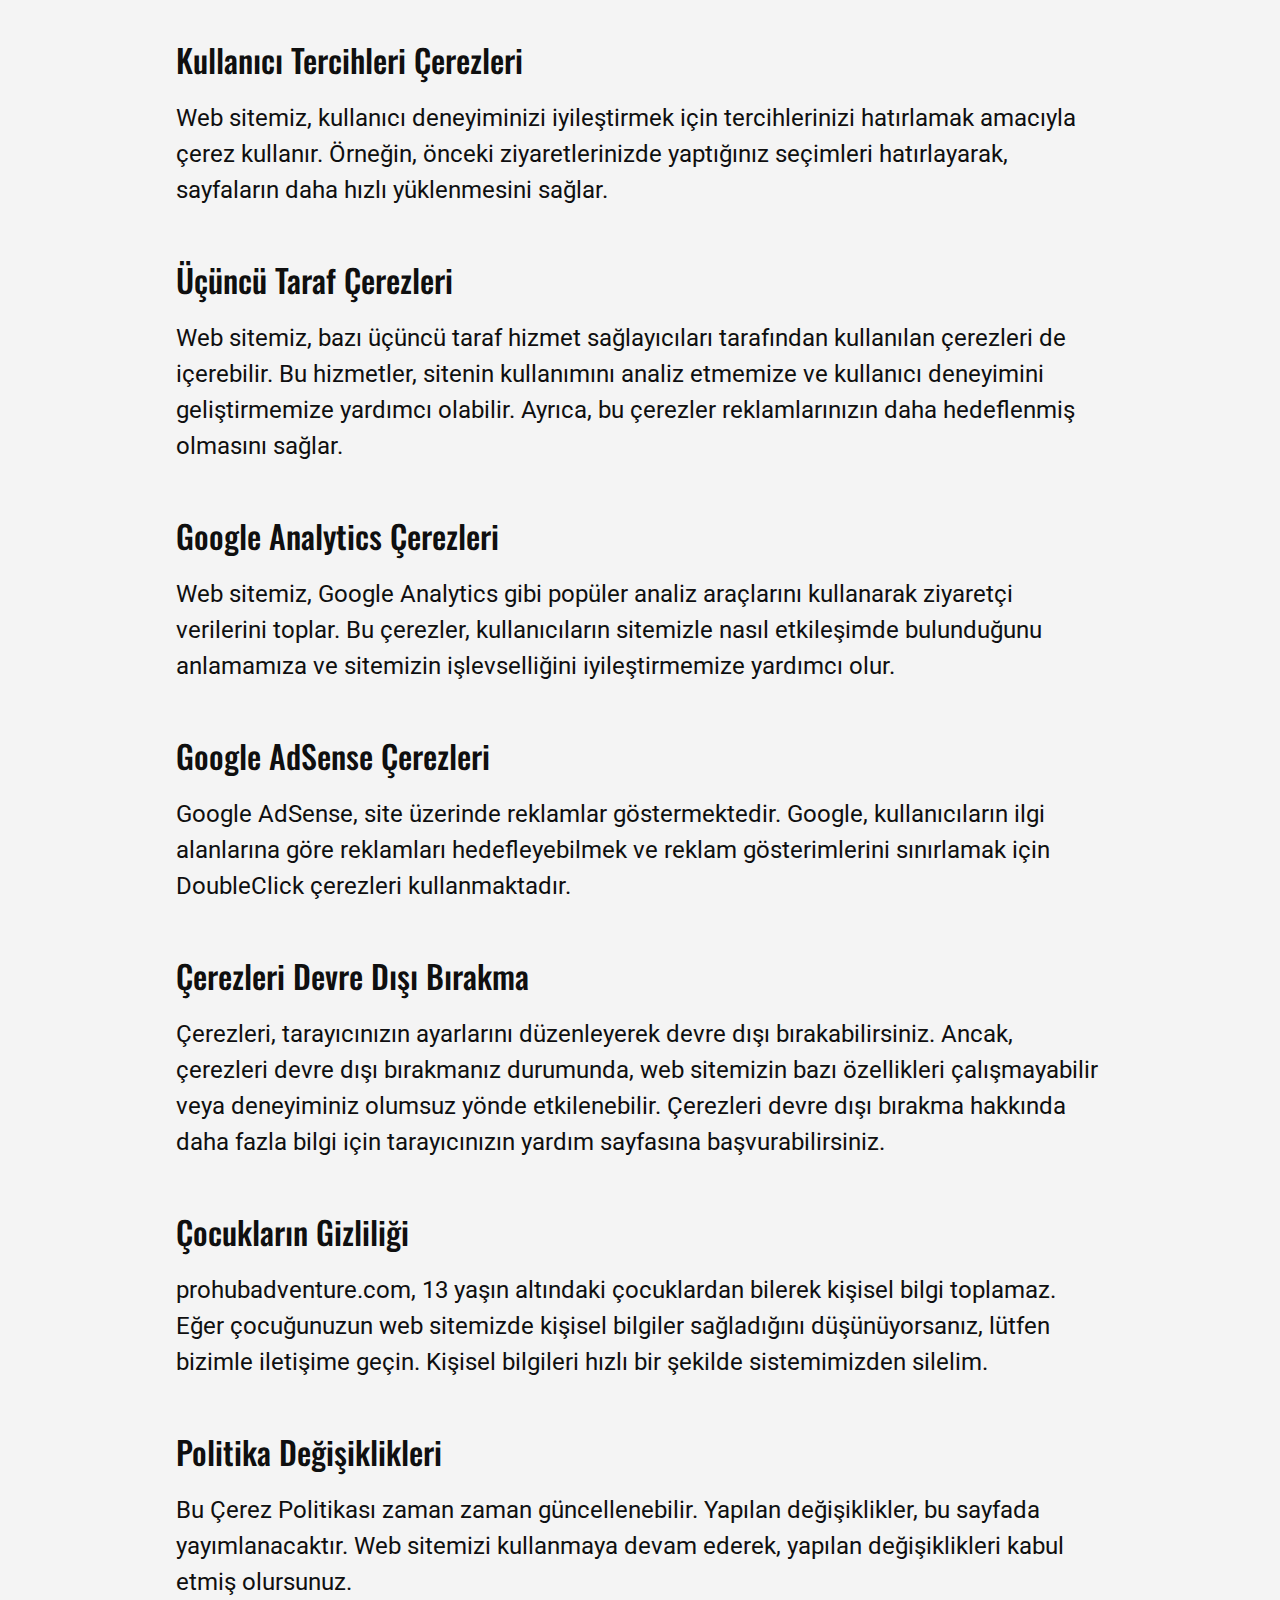
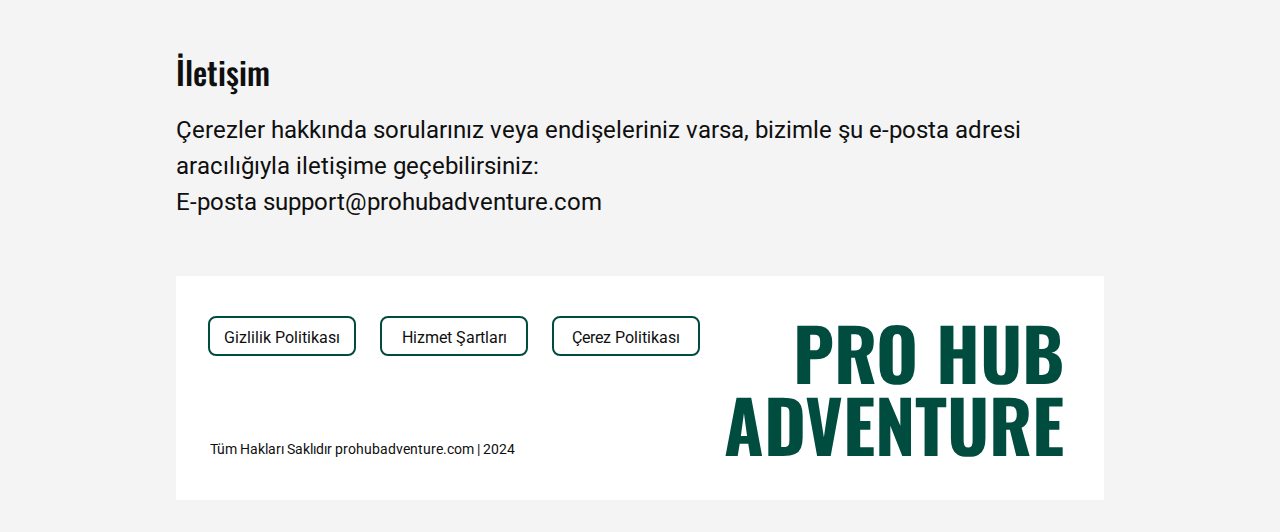
==== commit d052ed80: "2" ====
--- a/cookie.html
+++ b/cookie.html
@@ -3,8 +3,8 @@
   <head>
     <meta charset="UTF-8" />
     <meta name="viewport" content="width=device-width, initial-scale=1.0" />
-    <title>Lucky Game Quest</title>
-    <link rel="icon" href="img/fav icon 1.png" />
+    <title>Pro Hub Adventure</title>
+    <link rel="icon" href="image/type=500x500.png" />
     <link rel="stylesheet" type="text/css" href="slick/slick.css" />
     <link rel="stylesheet" href="css/main.css" />
     <link href="https://unpkg.com/aos@2.3.1/dist/aos.css" rel="stylesheet" />
@@ -14,51 +14,60 @@
     <header class="header">
       <div class="header__background"></div>
       <nav class="navigation">
-        <ul class="navigation__list">
-          <li class="navigation__item">
-            <a href="/" class="navigation__link">Home</a>
-          </li>
-          <li class="navigation__item">
-            <a href="/#about" class="navigation__link">Chi siamo </a>
-          </li>
-          <li class="navigation__item">
-            <a href="/#services" class="navigation__link">I nostri servizi </a>
-          </li>
-          <li class="navigation__item">
-            <a href="/#gallery" class="navigation__link">Clienti</a>
-          </li>
-          <li class="navigation__item">
-            <a href="/#contacts" class="navigation__link">Contatti</a>
-          </li>
-
-          <li class="navigation__item navigation__item-desk">
-            <a href="policy.html" class="navigation__link"
-              >Politica sulla Privacy</a
-            >
-          </li>
-          <li class="navigation__item navigation__item-desk">
-            <a href="terms.html" class="navigation__link"
-              >Termini di Utilizzo</a
-            >
-          </li>
-          <li class="navigation__item navigation__item-desk">
-            <a href="cookie.html" class="navigation__link"
-              >Cosa sono i Cookie</a
+        <ul class="navigation__list navigation__list-polict">
+          <li class="navigation__item">
+            <a href="/" class="navigation-img navigation-img-policy">
+              Pro Hub Adventure</a
+            >
+          </li>
+          <li class="navigation__item">
+            <a href="/#about" class="navigation__link navigation__link-polict"
+              >Hakkımızda</a
+            >
+          </li>
+          <li class="navigation__item">
+            <a
+              href="/#services"
+              class="navigation__link navigation__link-polict"
+              >Hizmetlerimiz</a
+            >
+          </li>
+          <li class="navigation__item">
+            <a href="/#gallery" class="navigation__link navigation__link-polict"
+              >Müşterilerimiz</a
+            >
+          </li>
+          <li class="navigation__item">
+            <a href="/#reviews" class="navigation__link navigation__link-polict"
+              >Yorumlar</a
+            >
+          </li>
+          <li class="navigation__item">
+            <a
+              href="/#contacts"
+              class="navigation__link navigation__link-polict"
+              >İletişim</a
             >
           </li>
         </ul>
 
         <div class="header__button-wrapper">
+          <a href="/" class="">
+            <img
+              class="header__icon header__icon--menu header__icon-button"
+              src="image/header/logo.png"
+          /></a>
+
           <button type="button" class="header__icon-button" data-menu-button>
             <img
               class="header__icon header__icon--menu"
-              src="img/header/menu.png"
+              src="image/header/menu.png"
               alt=""
             />
 
             <img
               class="header__icon header__icon--close"
-              src="img/header/сross.png"
+              src="image/header/menu (1).png"
               alt=""
             />
           </button>
@@ -69,126 +78,137 @@
     <main class="policy">
       <section>
         <div class="policy-terms-container">
-          <h2 class="policy-terms-title">Politica sui Cookie</h2>
-
-          <p class="policy-terms-text-one">
-            <span class="policy-terms-text-bold">Lucky Game Quest</span>
-            utilizza i cookie per migliorare la tua esperienza di navigazione su
-            <span class="policy-terms-text-bold">luckygamequest.com</span>.
-            Questa politica spiega cosa sono i cookie, come li utilizziamo e
-            come puoi gestirli. Utilizzando il nostro sito, accetti l'uso dei
-            cookie come descritto in questa politica.
-          </p>
-          <h2 class="policy-terms-text">1. Cosa Sono i Cookie</h2>
-          <p class="policy-terms-text-one">
-            I cookie sono piccoli file di testo che vengono memorizzati sul tuo
-            dispositivo quando visiti un sito web. Questi file contengono
-            informazioni che vengono utilizzate per migliorare la tua esperienza
-            utente, come ricordare le tue preferenze o analizzare il traffico
-            del sito.
-          </p>
-
-          <h2 class="policy-terms-text text-bold">
-            2. Come Utilizziamo i Cookie
-          </h2>
-
-          <p class="policy-terms-text-one">
-            I cookie che utilizziamo su
-            <span class="policy-terms-text-bold">luckygamequest.com</span> sono
-            utilizzati per i seguenti scopi:
-          </p>
-          <ul class="terms-list">
-            <li>
-              <span class="policy-terms-text-bold">Cookie di Preferenze:</span>
-              per ricordare le tue preferenze di navigazione, come la lingua o
-              la modalità di visualizzazione del sito.
-            </li>
-            <li>
-              <span class="policy-terms-text-bold">Cookie Analitici:</span> per
-              raccogliere informazioni sull'utilizzo del sito e migliorare la
-              funzionalità del sito. Utilizziamo strumenti come Google Analytics
-              per monitorare il traffico e analizzare come i visitatori
-              interagiscono con il nostro sito.
-            </li>
-            <li>
-              <span class="policy-terms-text-bold">Cookie di Pubblicità: </span>
-              per mostrarti annunci pertinenti basati sui tuoi interessi. Questi
-              cookie possono essere impostati da terze parti come Google AdSense
-              per tracciare le tue preferenze pubblicitarie.
-            </li>
-          </ul>
-          <h2 class="policy-terms-text">3. Cookie di Terze Parti</h2>
-          <p class="policy-terms-text-one">
-            In alcuni casi, utilizziamo cookie forniti da terze parti
-            affidabili. Ecco alcuni esempi di cookie di terze parti che
-            potrebbero essere impostati mentre navighi su
-            <span class="policy-terms-text-bold">luckygamequest.com</span>:
-          </p>
-          <ul class="terms-list">
-            <li>
-              <span class="policy-terms-text-bold"> Google Analytics:</span>
-              utilizziamo Google Analytics per raccogliere dati anonimi sul
-              traffico del sito e per migliorare l’esperienza degli utenti.
-              Questi cookie ci permettono di capire come gli utenti
-              interagiscono con il sito.
-            </li>
-            <li>
-              <span class="policy-terms-text-bold">Google AdSense:</span>
-              utilizziamo Google AdSense per visualizzare annunci pubblicitari
-              sul nostro sito. Google AdSense può utilizzare i cookie per
-              raccogliere informazioni sugli utenti e migliorare la pubblicità
-              mirata.
-            </li>
-          </ul>
-          <h2 class="policy-terms-text text-bold">4. Come Gestire i Cookie</h2>
-
-          <p class="policy-terms-text-one">
-            Puoi gestire e controllare i cookie tramite le impostazioni del tuo
-            browser. Puoi scegliere di disabilitare i cookie, ma tieni presente
-            che questo potrebbe limitare alcune funzionalità del sito. Ogni
-            browser ha opzioni differenti per la gestione dei cookie, ma
-            generalmente puoi trovare le impostazioni dei cookie nelle opzioni
-            di privacy o nelle impostazioni avanzate.
-          </p>
-          <p class="policy-terms-text-one">
-            Se desideri maggiori informazioni su come gestire i cookie, consulta
-            la sezione di supporto del tuo browser. Inoltre, puoi visitare il
-            sito aboutcookies.org per informazioni generali su come gestire i
-            cookie nei vari browser.
-          </p>
-          <h2 class="policy-terms-text text-bold">
-            5. Impatto della Disabilitazione dei Cookie
-          </h2>
-          <p class="policy-terms-text-one">
-            Disabilitare i cookie potrebbe influire sulla tua esperienza di
-            navigazione su
-            <span class="policy-terms-text-bold">luckygamequest.com</span>.
-            Alcune funzionalità del sito potrebbero non funzionare correttamente
-            senza cookie, e potresti non riuscire a utilizzare alcune delle
-            nostre funzionalità personalizzate o di accesso.
-          </p>
-          <h2 class="policy-terms-text text-bold">6. Ulteriori Informazioni</h2>
-          <p class="policy-terms-text-one">
-            Se hai domande sui cookie che utilizziamo o su come gestirli, non
-            esitare a contattarci utilizzando i seguenti dettagli:
-          </p>
-
-          <ul class="terms-list">
-            <li>
-              Email:
-              <a href="mailto:support@luckygamequest.com" class="email-link">
-                support@luckygamequest.com</a
-              >.
-            </li>
-          </ul>
-          <h2 class="policy-terms-text text-bold">
-            7. Modifiche alla Politica sui Cookie
-          </h2>
-          <p class="policy-terms-text-one">
-            <span class="policy-terms-text-bold">Lucky Game Quest</span> si
-            riserva il diritto di aggiornare questa Politica sui Cookie in
-            qualsiasi momento. Ti invitiamo a visitare periodicamente questa
-            pagina per rimanere informato su eventuali modifiche.
+          <h2 class="policy-terms-title">Çerez Politikası</h2>
+
+          <p class="policy-terms-text-one">
+            prohubadventure.com olarak, kullanıcı deneyiminizi iyileştirmek ve
+            daha verimli bir hizmet sunmak için çerezleri kullanıyoruz. Bu
+            sayfa, hangi bilgileri topladığımızı, bu bilgileri nasıl
+            kullandığımızı ve çerezleri neden depoladığımızı açıklamaktadır.
+            Ayrıca, çerezlerin nasıl kontrol edileceği ile ilgili bilgiler de
+            sunmaktayız.
+          </p>
+          <h2 class="policy-terms-text">Çerez Nedir?</h2>
+          <p class="policy-terms-text-one">
+            Çerezler, bir web sitesi tarafından kullanıcıların cihazına
+            yerleştirilen küçük veri dosyalarıdır. Bu dosyalar, web sitesi
+            kullanıcılarının tercihlerini hatırlamak, siteyi kişiselleştirmek ve
+            genel site performansını analiz etmek için kullanılır.
+          </p>
+
+          <h2 class="policy-terms-text text-bold">
+            Çerezleri Ne Amaçla Kullanıyoruz?
+          </h2>
+
+          <p class="policy-terms-text-one">
+            Çerezleri, aşağıdaki amaçlarla kullanıyoruz:
+          </p>
+          <ol start="1" class="terms-list">
+            <li>
+              Web Sitesi Deneyimini İyileştirme: Çerezler, web sitemizi
+              kullanırken tercihlerinizi hatırlamamıza yardımcı olur ve her
+              ziyaretinizde size kişiselleştirilmiş bir deneyim sunmamızı
+              sağlar.
+            </li>
+            <li>
+              Site Analizi ve İstatistikler: Çerezler, web sitemizi nasıl
+              kullandığınızı anlamamıza yardımcı olur. Bu sayede sitemizin
+              performansını analiz edebilir ve siteyi daha kullanıcı dostu hale
+              getirebiliriz.
+            </li>
+            <li>
+              Reklam ve Pazarlama: Kullanıcılarımıza daha alakalı reklamlar
+              sunmak amacıyla üçüncü taraf reklam ağları çerez kullanabilir. Bu
+              çerezler, ilgi alanlarınıza dayalı hedeflenmiş reklamlar sunmamızı
+              sağlar.
+            </li>
+            <li>
+              Teknik ve İşlevsel Amaçlar: Web sitemizin düzgün çalışmasını
+              sağlamak için gerekli olan çerezlerdir. Örneğin, oturum açma
+              bilgilerinizi hatırlamak veya form verilerini kaydetmek gibi
+              işlevler için kullanılır.
+            </li>
+          </ol>
+          <h2 class="policy-terms-text">
+            Çerezleri Nasıl Kontrol Edebilirsiniz?
+          </h2>
+          <p class="policy-terms-text-one">
+            Tarayıcınızda çerezleri kontrol etmek ve yönetmek için tarayıcı
+            ayarlarınızı değiştirebilirsiniz. Çerezleri devre dışı bırakmanın,
+            web sitemizin bazı işlevselliklerini engelleyeceğini ve deneyiminizi
+            olumsuz etkileyebileceğini unutmamalısınız. Çerezleri devre dışı
+            bırakmak için, tarayıcınızın yardım menüsünden gerekli adımları
+            takip edebilirsiniz.
+          </p>
+
+          <h2 class="policy-terms-text text-bold">
+            Kullanıcı Tercihleri Çerezleri
+          </h2>
+
+          <p class="policy-terms-text-one">
+            Web sitemiz, kullanıcı deneyiminizi iyileştirmek için tercihlerinizi
+            hatırlamak amacıyla çerez kullanır. Örneğin, önceki ziyaretlerinizde
+            yaptığınız seçimleri hatırlayarak, sayfaların daha hızlı
+            yüklenmesini sağlar.
+          </p>
+
+          <h2 class="policy-terms-text text-bold">Üçüncü Taraf Çerezleri</h2>
+          <p class="policy-terms-text-one">
+            Web sitemiz, bazı üçüncü taraf hizmet sağlayıcıları tarafından
+            kullanılan çerezleri de içerebilir. Bu hizmetler, sitenin
+            kullanımını analiz etmemize ve kullanıcı deneyimini geliştirmemize
+            yardımcı olabilir. Ayrıca, bu çerezler reklamlarınızın daha
+            hedeflenmiş olmasını sağlar.
+          </p>
+          <h2 class="policy-terms-text text-bold">
+            Google Analytics Çerezleri
+          </h2>
+          <p class="policy-terms-text-one">
+            Web sitemiz, Google Analytics gibi popüler analiz araçlarını
+            kullanarak ziyaretçi verilerini toplar. Bu çerezler, kullanıcıların
+            sitemizle nasıl etkileşimde bulunduğunu anlamamıza ve sitemizin
+            işlevselliğini iyileştirmemize yardımcı olur.
+          </p>
+          <h2 class="policy-terms-text text-bold">Google AdSense Çerezleri</h2>
+          <p class="policy-terms-text-one">
+            Google AdSense, site üzerinde reklamlar göstermektedir. Google,
+            kullanıcıların ilgi alanlarına göre reklamları hedefleyebilmek ve
+            reklam gösterimlerini sınırlamak için DoubleClick çerezleri
+            kullanmaktadır.
+          </p>
+
+          <h2 class="policy-terms-text text-bold">
+            Çerezleri Devre Dışı Bırakma
+          </h2>
+          <p class="policy-terms-text-one">
+            Çerezleri, tarayıcınızın ayarlarını düzenleyerek devre dışı
+            bırakabilirsiniz. Ancak, çerezleri devre dışı bırakmanız durumunda,
+            web sitemizin bazı özellikleri çalışmayabilir veya deneyiminiz
+            olumsuz yönde etkilenebilir. Çerezleri devre dışı bırakma hakkında
+            daha fazla bilgi için tarayıcınızın yardım sayfasına
+            başvurabilirsiniz.
+          </p>
+          <h2 class="policy-terms-text text-bold">Çocukların Gizliliği</h2>
+          <p class="policy-terms-text-one">
+            prohubadventure.com, 13 yaşın altındaki çocuklardan bilerek kişisel
+            bilgi toplamaz. Eğer çocuğunuzun web sitemizde kişisel bilgiler
+            sağladığını düşünüyorsanız, lütfen bizimle iletişime geçin. Kişisel
+            bilgileri hızlı bir şekilde sistemimizden silelim.
+          </p>
+          <h2 class="policy-terms-text text-bold">Politika Değişiklikleri</h2>
+          <p class="policy-terms-text-one">
+            Bu Çerez Politikası zaman zaman güncellenebilir. Yapılan
+            değişiklikler, bu sayfada yayımlanacaktır. Web sitemizi kullanmaya
+            devam ederek, yapılan değişiklikleri kabul etmiş olursunuz.
+          </p>
+          <h2 class="policy-terms-text text-bold">İletişim</h2>
+          <p class="policy-terms-text-one">
+            Çerezler hakkında sorularınız veya endişeleriniz varsa, bizimle şu
+            e-posta adresi aracılığıyla iletişime geçebilirsiniz: <br />
+            E-posta
+            <a href="mailto:support@prohubadventure.com" class="email-link">
+              support@prohubadventure.com</a
+            >
           </p>
         </div>
       </section>
@@ -196,17 +216,21 @@
 
     <footer class="footer">
       <div class="footer-container">
-        <div class="footer-wrapper">
-          <a class="footer-text" href="policy.html">Politica sulla Privacy</a>
-
-          <a class="footer-text" href="terms.html">Termini di Utilizzo</a>
-
-          <a class="footer-text" href="cookie.html">Cosa sono i Cookie</a>
+        <p class="footer-container-title">Pro Hub Adventure</p>
+        <div>
+          <div class="footer-wrapper">
+            <a class="footer-text" href="policy.html">Gizlilik Politikası</a>
+
+            <a class="footer-text" href="terms.html">Hizmet Şartları</a>
+
+            <a class="footer-text" href="cookie.html">Çerez Politikası</a>
+          </div>
+
+          <p class="footer-copyright">
+            Tüm Hakları Saklıdır prohubadventure.com | 2024
+          </p>
         </div>
       </div>
-      <p class="footer-copyright">
-        Tutti i diritti riservati luckygamequest.com | 2024
-      </p>
     </footer>
     <script src="js/mobile-menu.js"></script>
   </body>
--- a/css/main.css
+++ b/css/main.css
@@ -1,4 +1,4 @@
-@import url("https://fonts.googleapis.com/css2?family=Cinzel:wght@400..900&family=Inter:ital,opsz,wght@0,14..32,100..900;1,14..32,100..900&family=Montserrat:ital,wght@0,100..900;1,100..900&display=swap");
+@import url("https://fonts.googleapis.com/css2?family=Oswald:wght@200..700&family=Roboto:ital,wght@0,100;0,300;0,400;0,500;0,700;0,900;1,100;1,300;1,400;1,500;1,700;1,900&display=swap");
 
 :root {
 }
@@ -10,8 +10,9 @@
 
 html {
   scroll-behavior: smooth;
-  background: #f9fcff;
-  color: #0b1b43;
+  background: #f4f4f4;
+
+  color: #0f0f0f;
 }
 
 body {
@@ -107,7 +108,7 @@
 }
 
 .header {
-  height: 60px;
+  height: 72px;
   display: flex;
 }
 
@@ -136,7 +137,7 @@
   margin-right: auto;
   display: flex;
   align-items: center;
-  justify-content: end;
+  justify-content: space-between;
 }
 .header__icon {
   display: none;
@@ -157,10 +158,6 @@
 
 .header__icon-button.is-open .header__icon--close {
   display: block;
-}
-.close {
-  width: 56px;
-  height: 56px;
 }
 
 .navigation {
@@ -175,13 +172,14 @@
   -webkit-box-flex: 1;
   -ms-flex: 1;
   flex: 1;
-  padding: 16px;
+  padding: 24px 32px;
   position: relative;
   background-color: transparent;
-  border-bottom: 1px solid #c4c4c4;
 }
 
 .navigation__list {
+  background: #f4f4f4cc;
+
   display: -webkit-box;
   display: -ms-flexbox;
   display: flex;
@@ -189,40 +187,43 @@
   -webkit-box-direction: normal;
   -ms-flex-direction: column;
   flex-direction: column;
-  -webkit-box-align: start;
-  -ms-flex-align: start;
-  align-items: start;
-  gap: 36px;
-  padding: 33px 60px;
-  top: 130px;
+  justify-content: center;
+  align-items: center;
+  gap: 16px;
+  padding: 0 32px;
+  top: 150px;
   position: absolute;
   top: 100%;
   right: -100%;
   width: 100%;
-  height: 552px;
+  height: 300px;
   -webkit-transition: 0.3s;
   transition: 0.3s;
   z-index: 999;
-
-  background: #f9fcff;
 }
 .navigation__list.is-open {
   right: 0;
 }
 .navigation__link {
+  display: flex;
+  justify-content: center;
   position: relative;
   text-decoration: none;
-  width: 345px;
-
-  padding: 8px;
-  font-family: Cinzel;
-  font-size: 20px;
-  font-weight: 400;
-  line-height: 26.96px;
-  text-align: left;
-  text-underline-position: from-font;
-  text-decoration-skip-ink: none;
-  color: #0b1b43;
+  font-family: Roboto;
+  font-size: 16px;
+  font-weight: 400;
+  line-height: 24px;
+  text-align: center;
+  text-underline-position: from-font;
+  text-decoration-skip-ink: none;
+  color: #0f0f0f;
+  width: 311px;
+  height: 40px;
+  padding: 8px 16px 8px 16px;
+  gap: 16px;
+  border-radius: 8px;
+  border: 2px solid #004d40;
+  color: #0f0f0f;
 }
 
 .navigation__link:hover,
@@ -237,14 +238,29 @@
   display: none;
 }
 @media screen and (min-width: 1200px) {
+  .navigation-img-policy {
+    font-family: Oswald;
+    font-size: 120px;
+    font-weight: 700;
+    line-height: 120px;
+    text-align: center;
+    text-underline-position: from-font;
+    text-decoration-skip-ink: none;
+    color: #004d40;
+    text-decoration: none;
+
+    height: 120px;
+    gap: 0px;
+    opacity: 0px;
+
+    margin: auto;
+  }
   .navigation-img {
     display: flex;
-    width: 40px;
-    height: 40px;
   }
   .header {
     height: 100px;
-    padding: 29px 46px;
+    padding: 56px 120px;
   }
   .navigation__item-desk {
     display: none;
@@ -260,44 +276,42 @@
   }
   .navigation {
     display: flex;
-    -webkit-box-orient: horizontal;
-    -webkit-box-direction: normal;
-    -ms-flex-direction: row;
+
     flex-direction: row;
-    -webkit-box-pack: justify;
-    -ms-flex-pack: justify;
-    -webkit-box-align: center;
-    -ms-flex-align: center;
-    -webkit-box-flex: 1;
-    -ms-flex: 1;
+
     flex: 1;
 
     align-items: center;
+    justify-content: space-between;
+  }
+
+  .navigation__list {
+    background: #f4f4f4cc;
+
+    flex-direction: row;
     justify-content: end;
-  }
-  .navigation__list {
-    background-color: transparent;
-    flex-direction: row;
-    justify-content: start;
     position: static;
     width: auto;
     padding-block: 0;
     flex: 1;
-    gap: 36px;
+    gap: 16px;
     height: 0px;
     display: flex;
-    justify-content: start;
+
     align-items: center;
     padding: 0;
   }
+  .navigation__list-polict {
+    justify-content: center;
+  }
   .navigation__link {
-    font-family: Cinzel;
-    font-size: 20px;
-    font-weight: 400;
-    line-height: 26.96px;
-    text-align: left;
-    text-underline-position: from-font;
-    text-decoration-skip-ink: none;
+    width: auto;
+
+    height: 40px;
+    padding: 8px 16px 8px 16px;
+  }
+  .navigation__link-polict {
+    display: none;
   }
   .header__icon-home-img {
     display: none;
@@ -305,15 +319,10 @@
 }
 
 .home {
-  background-repeat: no-repeat;
-  background-size: cover;
-  background-position: center;
   width: 375px;
-  height: 585px;
   gap: 0px;
-
   margin: auto;
-  background-image: url("/img/hero/img\ hero.png");
+  padding: 100px 32px 40px;
 }
 .home__wrapper {
   position: relative;
@@ -323,52 +332,72 @@
   display: flex;
   flex-direction: column;
   align-items: start;
-  padding: 97px 15px 0;
+
+  width: 311px;
+  background: #004d40;
+
+  padding: 24px;
+  gap: 24px;
+  border-radius: 24px;
 }
 .home-title {
-  font-family: Cinzel;
+  font-family: Oswald;
   font-size: 40px;
-  font-weight: 400;
-  line-height: 53.92px;
-  letter-spacing: 0.02em;
-  text-align: left;
-  text-underline-position: from-font;
-  text-decoration-skip-ink: none;
+  font-weight: 700;
+  line-height: 40px;
+  text-align: center;
+  text-underline-position: from-font;
+  text-decoration-skip-ink: none;
+  text-transform: uppercase;
+  color: #fcdabf;
 }
 .home-text {
-  font-family: Inter;
-  font-size: 18px;
-  font-weight: 300;
-  line-height: 21.78px;
-  text-align: left;
-  text-underline-position: from-font;
-  text-decoration-skip-ink: none;
+  font-family: Roboto;
+  font-size: 16px;
+  font-weight: 400;
+  line-height: 24px;
+  text-align: left;
+  text-underline-position: from-font;
+  text-decoration-skip-ink: none;
+
+  color: #ffffff;
 }
 .home-text-one {
-  font-family: Inter;
-  font-size: 18px;
-  font-weight: 300;
-  line-height: 21.78px;
-  text-underline-position: from-font;
-  text-decoration-skip-ink: none;
-  padding: 34px 0 0;
-}
-.hr {
+  font-family: Roboto;
+  font-size: 16px;
+  font-weight: 500;
+  line-height: 24px;
+  text-align: left;
+  text-underline-position: from-font;
+  text-decoration-skip-ink: none;
+  color: #ffffff;
+}
+.home-button {
+  display: flex;
+  align-items: center;
+  justify-content: center;
+  width: 263px;
+  height: 72px;
+  padding: 16px;
+  background: #ffffff;
+  gap: 16px;
+  border-radius: 12px;
+  color: #ff6f00;
   border: none;
-  border-top: 1px solid #0b1b43;
-  margin: 20px auto;
-  width: 50%;
-  width: 300px;
-}
-
+  font-family: Roboto;
+  font-size: 24px;
+  font-weight: 400;
+  line-height: 36px;
+  text-align: left;
+  text-underline-position: from-font;
+  text-decoration-skip-ink: none;
+}
 @media screen and (min-width: 1200px) {
   .home {
+    width: 1440px;
+    gap: 0px;
     margin: auto;
-    width: 1440px;
-    height: 757px;
-
-    width: auto;
-    background-image: url("/img/hero/img\ hero\ \(2\).png");
+    padding: 168px 120px 72px;
   }
   .home__wrapper {
     position: relative;
@@ -377,860 +406,1054 @@
     display: -ms-flexbox;
     display: flex;
     flex-direction: column;
-    align-items: start;
-    padding: 185px 72px 0;
+    align-items: normal;
+
+    width: 1200px;
+    background: #004d40;
+
+    padding: 72px 40px;
+    gap: 56px;
+    border-radius: 24px;
   }
   .home-title {
-    font-family: Cinzel;
-    font-size: 60px;
+    font-family: Oswald;
+    font-size: 120px;
+    font-weight: 700;
+    line-height: 120px;
+    text-align: center;
+    text-underline-position: from-font;
+    text-decoration-skip-ink: none;
+
+    color: #fcdabf;
+  }
+  .home-text {
+    font-family: Roboto;
+    font-size: 16px;
     font-weight: 400;
-    line-height: 80.88px;
-    letter-spacing: 0.02em;
+    line-height: 24px;
     text-align: left;
     text-underline-position: from-font;
     text-decoration-skip-ink: none;
-  }
-  .home-text {
-    font-family: Inter;
-    font-size: 20px;
-    font-weight: 300;
-    line-height: 24.2px;
+    width: 551px;
+    margin-left: 121px;
+    color: #ffffff;
+  }
+  .home-text-one {
+    font-family: Roboto;
+    font-size: 24px;
+    font-weight: 500;
+    line-height: 36px;
+    text-align: right;
+    text-underline-position: from-font;
+    text-decoration-skip-ink: none;
+    padding-right: 121px;
+  }
+  .home-button {
+    margin-left: 688px;
+    display: flex;
+    align-items: center;
+    justify-content: center;
+    width: 311px;
+    height: 72px;
+    padding: 16px;
+    gap: 16px;
+    border-radius: 8px;
+    color: #ff6f00;
+    border: none;
+    font-family: Roboto;
+    font-size: 24px;
+    font-weight: 400;
+    line-height: 36px;
     text-align: left;
     text-underline-position: from-font;
     text-decoration-skip-ink: none;
-    width: 656px;
-  }
-  .home-text-one {
-    font-family: Inter;
-    font-size: 24px;
-    font-weight: 300;
-    line-height: 29.05px;
-    text-align: left;
-    text-underline-position: from-font;
-    text-decoration-skip-ink: none;
-
-    padding: 28px 0 0;
-  }
-  .hr {
-    border: none;
-    border-top: 1px solid #0b1b43;
-    margin: 28px 20px;
-    width: 391px;
   }
 }
 
 .about {
-  padding: 55px 15px;
+  padding: 0px 32px 40px;
   margin: auto;
   display: flex;
   align-items: center;
   justify-content: center;
   flex-direction: column;
 }
+.about-container {
+  background: #ffffff;
+  padding: 24px;
+  width: 311px;
+
+  border-radius: 24px;
+}
 .about-title {
-  font-family: Cinzel;
-  font-size: 24px;
-  font-weight: 400;
-  line-height: 32.35px;
-  text-align: left;
-  text-underline-position: from-font;
-  text-decoration-skip-ink: none;
-
-  color: #0b1b43;
+  font-family: Oswald;
+  font-size: 40px;
+  font-weight: 600;
+  line-height: 40px;
+  text-align: left;
+  text-underline-position: from-font;
+  text-decoration-skip-ink: none;
+
+  color: #0f0f0f;
   text-transform: uppercase;
+}
+.about-title-text {
+  font-family: Roboto;
+  font-size: 14px;
+  font-weight: 400;
+  line-height: 21px;
+  text-align: justify;
+  text-underline-position: from-font;
+  text-decoration-skip-ink: none;
+  padding: 24px 0 40px;
 }
 .about-list {
   display: flex;
   align-items: center;
   justify-content: center;
   flex-direction: column;
-  gap: 25px;
-  padding: 25px 0;
-  color: #0b1b43;
+  gap: 24px;
 }
 
 .about-item {
-  width: 345px;
+  width: 263px;
+  height: 180px;
+  padding: 16px;
+  gap: 16px;
+  border-radius: 12px;
+  border: 2px solid #004d40;
 }
 .about-text-bold {
-  font-family: Cinzel;
+  font-family: Roboto;
+  font-size: 24px;
+  font-weight: 500;
+  line-height: 36px;
+  text-align: left;
+  text-underline-position: from-font;
+  text-decoration-skip-ink: none;
+
+  padding-bottom: 16px;
+}
+
+.about-text {
+  font-family: Roboto;
   font-size: 16px;
   font-weight: 400;
-  line-height: 21.57px;
-  text-align: left;
-  text-underline-position: from-font;
-  text-decoration-skip-ink: none;
-
-  padding-bottom: 10px;
-}
-.hr-about {
-  border: none;
-  border-bottom: 1px solid #c4c4c4;
-
-  width: 50%;
-  width: 77px;
-}
-.hr-feature {
-  border: none;
-  border-bottom: 1px solid #c4c4c4;
-
-  width: 150px;
-}
-.about-text {
-  margin-top: 15px;
-  font-family: Inter;
+  line-height: 24px;
+  text-align: left;
+  text-underline-position: from-font;
+  text-decoration-skip-ink: none;
+}
+.about-container-two {
+  padding: 24px 0;
+}
+
+.about-two-list {
+  display: flex;
+  flex-direction: column;
+  gap: 8px;
+}
+.about-two-item {
+  width: 263px;
+  height: 56px;
+  padding: 16px;
+
+  border-radius: 12px;
+  border: 2px solid #e06100;
+}
+.about-two-text {
+  font-family: Roboto;
   font-size: 16px;
-  font-weight: 300;
-  line-height: 19.36px;
-  text-align: left;
-  text-underline-position: from-font;
-  text-decoration-skip-ink: none;
-}
-.about-img {
-  width: 258px;
-  height: 253px;
-  margin: auto;
-}
-.features-container {
-  display: flex;
-  flex-direction: column;
-  align-items: center;
-  gap: 40px;
-}
-
-.feature {
-  display: flex;
-  flex-direction: column;
-  align-items: center;
-  gap: 10px;
-}
-.feature-text-number {
-  font-family: Cinzel;
-  font-size: 100px;
-  font-weight: 400;
-  line-height: 134.8px;
-  letter-spacing: 0.02em;
-  text-align: left;
-  text-underline-position: from-font;
-  text-decoration-skip-ink: none;
-}
-.feature-text-bold {
-  font-family: Inter;
-  font-size: 20px;
-  font-weight: 400;
-  line-height: 24.2px;
-  letter-spacing: 0.02em;
-  text-align: left;
-  text-underline-position: from-font;
-  text-decoration-skip-ink: none;
-}
-.feature-text {
-  font-family: Inter;
-  font-size: 20px;
-  font-weight: 400;
-  line-height: 24.2px;
+  font-weight: 500;
+  line-height: 24px;
   text-align: center;
   text-underline-position: from-font;
   text-decoration-skip-ink: none;
 }
-
+.about-three-item {
+  width: 263px;
+  height: 128px;
+  padding: 16px;
+  border: 2px solid #004d40;
+  border-radius: 12px;
+}
+.about-three-number {
+  font-family: Oswald;
+  font-size: 32px;
+  font-weight: 600;
+  line-height: 32px;
+  text-align: center;
+  text-underline-position: from-font;
+  text-decoration-skip-ink: none;
+  color: #004d40;
+  padding-bottom: 16px;
+}
+.about-three-text {
+  font-family: Roboto;
+  font-size: 16px;
+  font-weight: 400;
+  line-height: 24px;
+  text-align: center;
+  text-underline-position: from-font;
+  text-decoration-skip-ink: none;
+}
 @media screen and (min-width: 1200px) {
   .about {
-    padding: 100px 72px;
+    padding: 0px 120px 72px;
     margin: auto;
     display: flex;
     align-items: center;
     justify-content: center;
     flex-direction: column;
-    padding-top: 56px;
-  }
-  .about-img {
-    width: 414px;
-    height: 406px;
-  }
-  .about-container-top {
-    padding-top: 56px;
+  }
+  .about-container {
+    width: 1200px;
+    padding: 40px;
+
+    border-radius: 40px;
+    margin: auto;
+  }
+  .about-title-texts {
+    display: flex;
+    justify-content: space-between;
+    padding-bottom: 56px;
+  }
+  .about-title {
+    font-family: Oswald;
+    font-size: 72px;
+    font-weight: 700;
+    line-height: 72px;
+    text-align: left;
+    text-underline-position: from-font;
+    text-decoration-skip-ink: none;
+  }
+  .about-title-text {
+    font-family: Roboto;
+    font-size: 16px;
+    font-weight: 400;
+    line-height: 24px;
+    text-align: right;
+    text-underline-position: from-font;
+    text-decoration-skip-ink: none;
+    width: 548px;
+
+    padding: 0;
+  }
+  .about-list {
     display: flex;
     align-items: center;
     justify-content: center;
-    flex-direction: row-reverse;
-  }
-  .about-list {
+    flex-direction: row;
+    gap: 24px;
+    padding-bottom: 40px;
+  }
+
+  .about-item {
+    width: 548px;
+    height: 152px;
+    padding: 24px 32px 24px 32px;
+    gap: 24px;
+    border-radius: 8px;
+
+    border: 2px solid #004d40;
+  }
+  .about-text-bold {
+    font-family: Oswald;
+    font-size: 32px;
+    font-weight: 600;
+    line-height: 32px;
+    text-align: left;
+    text-underline-position: from-font;
+    text-decoration-skip-ink: none;
+
+    padding-bottom: 24px;
+  }
+  .about-text {
+    font-family: Roboto;
+    font-size: 16px;
+    font-weight: 400;
+    line-height: 24px;
+    text-align: left;
+    text-underline-position: from-font;
+    text-decoration-skip-ink: none;
+  }
+  .about-container-two {
+    padding: 24px 0;
+  }
+
+  .about-two-list {
+    display: flex;
+    flex-direction: row;
+    gap: 16px;
+  }
+  .about-two-item {
+    width: 362.67px;
+    height: 68px;
+    padding: 16px;
+
+    border-radius: 8px;
+
+    border: 2px solid #e06100;
+  }
+  .about-two-text {
+    font-family: Roboto;
+    font-size: 24px;
+    font-weight: 500;
+    line-height: 36px;
+    text-align: justified;
+    text-underline-position: from-font;
+    text-decoration-skip-ink: none;
+  }
+  .about-container-three {
+    padding-top: 40px;
+  }
+  .about-three-list {
+    gap: 24px;
+  }
+  .about-three-item {
+    width: 263px;
+    height: 144px;
+    border: 2px solid #004d40;
+    padding: 24px 16px 24px 16px;
+    gap: 16px;
+    border-radius: 8px;
+  }
+}
+.services {
+  padding: 0 32px;
+  width: 375px;
+  margin: auto;
+}
+.services-container {
+  width: 311px;
+
+  padding: 24px;
+
+  border-radius: 24px;
+
+  background: #ff6f00;
+}
+.services-title {
+  color: #ffffff;
+
+  font-family: Oswald;
+  font-size: 40px;
+  font-weight: 600;
+  line-height: 40px;
+  text-align: center;
+  text-underline-position: from-font;
+  text-decoration-skip-ink: none;
+  text-transform: uppercase;
+}
+.services-list {
+  padding: 40px 0 0;
+  display: flex;
+  flex-direction: column;
+  align-items: center;
+  gap: 16px;
+}
+.services-item {
+  margin: auto;
+  width: 263px;
+  height: 342px;
+  padding: 16px;
+  gap: 16px;
+  border-radius: 12px;
+  opacity: 0px;
+  background: #ffffff;
+}
+.services-img {
+  margin: auto;
+}
+.services-text-bold {
+  font-family: Roboto;
+  font-size: 24px;
+  font-weight: 500;
+  line-height: 36px;
+  text-align: center;
+  text-underline-position: from-font;
+  text-decoration-skip-ink: none;
+
+  padding: 16px 0;
+}
+.services-text {
+  font-family: Roboto;
+  font-size: 14px;
+  font-weight: 400;
+  line-height: 21px;
+  text-align: justified;
+  text-underline-position: from-font;
+  text-decoration-skip-ink: none;
+}
+.services-title-desk {
+  display: none;
+}
+@media screen and (min-width: 1200px) {
+  .services {
+    padding: 0 120px 72px;
+    width: 1440px;
+    margin: auto;
+  }
+  .services-container {
+    width: 1200px;
+    padding: 40px;
+    border-radius: 40px;
+    background: #ff6f00;
+  }
+  .services-title-phone {
+    display: none;
+  }
+  .services-title-desk {
+    display: flex;
+    width: 548px;
+    height: 280px;
+  }
+  .services-title {
+    font-family: Oswald;
+    font-size: 72px;
+    font-weight: 700;
+    line-height: 72px;
+    text-align: left;
+    text-underline-position: from-font;
+    text-decoration-skip-ink: none;
+  }
+  .services-list {
+    padding: 0;
+    display: flex;
+    flex-direction: row;
+    flex-wrap: wrap;
+    align-items: end;
+    gap: 16px;
+  }
+  .services-item {
+    margin: auto;
+    width: 548px;
+    height: 280px;
+    padding: 16px;
+    gap: 16px;
+    border-radius: 12px;
+    opacity: 0px;
+    background: #ffffff;
+  }
+  .services-img {
+    margin: auto;
+  }
+  .services-text-bold {
+    font-family: Oswald;
+    font-size: 32px;
+    font-weight: 600;
+    line-height: 32px;
+    text-align: center;
+    text-underline-position: from-font;
+    text-decoration-skip-ink: none;
+
+    padding: 24px 0;
+  }
+  .services-text {
+    font-family: Roboto;
+    font-size: 16px;
+    font-weight: 400;
+    line-height: 24px;
+    text-align: justified;
+    text-underline-position: from-font;
+    text-decoration-skip-ink: none;
+  }
+}
+
+.gallery {
+  padding: 40px 32px;
+  margin: auto;
+}
+.gallery-container {
+  margin: auto;
+  padding: 24px;
+  width: 311px;
+  border-radius: 24px;
+  background: #ffffff;
+}
+
+.gallery-list {
+  display: flex;
+  align-items: center;
+  justify-content: center;
+  flex-direction: column;
+  gap: 16px;
+}
+.gallery-item {
+  width: 263px;
+  height: 209px;
+  padding: 16px;
+
+  border-radius: 12px;
+  background: #004d40;
+}
+.gallery-text-bold {
+  color: #ffffff;
+  padding-bottom: 24px;
+  font-family: Roboto;
+  font-size: 14px;
+  font-weight: 400;
+  line-height: 21px;
+  text-align: justified;
+  text-underline-position: from-font;
+  text-decoration-skip-ink: none;
+}
+.gallery-text {
+  color: #ffffff;
+  font-family: Roboto;
+  font-size: 16px;
+  font-weight: 500;
+  line-height: 24px;
+  text-align: left;
+  text-underline-position: from-font;
+  text-decoration-skip-ink: none;
+}
+@media screen and (min-width: 1200px) {
+  .gallery {
+    padding: 0px 120px 72px;
+    margin: auto;
+  }
+  .gallery-container {
+    margin: auto;
+    padding: 40px;
+    width: 1200px;
+    background: #ffffff;
+    border-radius: 40pxpx;
+  }
+  .gallery-title-text {
+    width: 515px;
+    height: 72px;
+  }
+  .gallery-list {
     display: flex;
     align-items: center;
     justify-content: center;
+    flex-direction: row;
+    gap: 24px;
+  }
+  .gallery-item {
+    width: 357.33px;
+    height: 253px;
+    padding: 24px 16px 24px 16px;
+
+    border-radius: 8px;
+    display: flex;
     flex-direction: column;
-    gap: 81px;
-    padding: 0 0;
-  }
-  .about-title {
-    font-family: Cinzel;
-    font-size: 50px;
+    justify-content: space-between;
+
+    border-radius: 12px;
+    background: #004d40;
+  }
+  .gallery-text-bold {
+    color: #ffffff;
+    padding-bottom: 24px;
+    font-family: Roboto;
+    font-size: 16px;
     font-weight: 400;
-    line-height: 67.4px;
+    line-height: 24px;
+    text-align: justified;
+    text-underline-position: from-font;
+    text-decoration-skip-ink: none;
+  }
+  .gallery-text {
+    color: #ffffff;
+    font-family: Roboto;
+    font-size: 24px;
+    font-weight: 500;
+    line-height: 36px;
     text-align: left;
     text-underline-position: from-font;
     text-decoration-skip-ink: none;
   }
-  .about-item {
-    width: 827px;
-
-    gap: 36px;
-    padding: 0;
-    display: flex;
-    align-items: center;
-    justify-content: end;
-    flex-direction: row;
-  }
-  .about-text-bold {
-    font-family: Cinzel;
-    font-size: 24px;
-    font-weight: 400;
-    line-height: 32.35px;
-    text-align: left;
-    text-underline-position: from-font;
-    text-decoration-skip-ink: none;
-
-    padding-bottom: 0px;
-  }
-  .about-text {
-    font-family: Inter;
-    font-size: 20px;
-    font-weight: 300;
-    line-height: 24.2px;
-    text-align: left;
-    text-underline-position: from-font;
-    text-decoration-skip-ink: none;
-    width: 656px;
-  }
-
-  .features-container {
-    display: flex;
-    flex-direction: row;
-    align-items: center;
-    justify-content: space-between;
-
-    width: 1296px;
-    padding-top: 56px;
-  }
-  .hr-feature {
-    border: none;
-    border-left: 1px solid #c4c4c4;
-    height: 168px;
-    width: 150px;
-    margin-left: 95px;
-  }
-}
-.services {
-  padding: 0 15px;
-  width: 375px;
+}
+
+.reviews {
+  padding: 0px 32px;
   margin: auto;
 }
-.services-list {
-  padding: 35px 0 0;
-  display: flex;
-  flex-direction: column;
-  align-items: center;
-  gap: 25px;
-}
-.services-item {
+.reviews-container {
   margin: auto;
-  width: 345px;
-
-  padding: 34px 26px;
-  gap: 15px;
-  border: 1px solid #c4c4c4;
-}
-.services-img {
-  width: 115px;
-
-  margin: auto;
-}
-.services-text-bold {
-  font-family: Cinzel;
-  font-size: 20px;
-  font-weight: 400;
-  line-height: 26.96px;
-  text-align: center;
-  text-underline-position: from-font;
-  text-decoration-skip-ink: none;
-
-  padding: 15px 0;
-}
-.services-text {
-  font-family: Inter;
-  font-size: 16px;
-  font-weight: 300;
-  line-height: 19.36px;
-  text-align: center;
-  text-underline-position: from-font;
-  text-decoration-skip-ink: none;
-}
-
-@media screen and (min-width: 1200px) {
-  .services {
-    padding: 0;
-    width: 1296px;
-  }
-  .services-list {
-    padding: 56px 0 0;
-    display: flex;
-    flex-direction: row;
-    align-items: center;
-    gap: 24px;
-  }
-  .services-item {
-    border-image-slice: 1;
-    width: 416px;
-    height: 570px;
-
-    padding: 62px 0;
-  }
-  .services-img {
-    width: 140px;
-  }
-  .services-text-bold {
-    font-family: Cinzel;
-    font-size: 28px;
-    font-weight: 400;
-    line-height: 37.74px;
-    text-align: center;
-    text-underline-position: from-font;
-    text-decoration-skip-ink: none;
-
-    padding: 25px 0 28px;
-  }
-  .services-text {
-    font-family: Inter;
-    font-size: 24px;
-    font-weight: 300;
-    line-height: 29.05px;
-    text-align: center;
-    text-underline-position: from-font;
-    text-decoration-skip-ink: none;
-  }
-}
-
-.gallery {
-  padding: 55px 15px;
-  margin: auto;
-}
-.gallery-container {
-  margin: auto;
-  padding: 0 15px;
-  width: 375px;
-}
-
-.gallery__list {
+  padding: 24px;
+  width: 311px;
+  background: #ffffff;
+  border-radius: 24px;
+}
+
+.reviews {
   display: flex;
   align-items: center;
   justify-content: center;
-  padding-top: 25px;
-  width: 375px;
-}
-.gallery__item {
-  width: 345px;
-  height: 180px;
-  padding: 30px 20px 20px;
-  background-repeat: no-repeat;
-  background-size: cover;
-  background-position: center;
-  margin: 0 7px;
-  background-image: url(/img/gallery/clienti\ container.png);
-}
-.gallery-text {
-  font-family: Inter;
+  flex-direction: column;
+  gap: 24px;
+}
+.reviews-list {
+  display: flex;
+  flex-direction: column;
+  gap: 24px;
+}
+.reviews-item {
+  width: 263px;
+  height: 184px;
+  padding: 16px 32px;
+
+  border-radius: 12px;
+  border: 2px solid #ff6f00;
+}
+.reviews-text-bold {
+  font-family: Roboto;
   font-size: 16px;
-  font-weight: 300;
-  line-height: 19.36px;
-  text-align: center;
-  text-underline-position: from-font;
-  text-decoration-skip-ink: none;
-}
-.gallery-item-title {
-  font-family: Cinzel;
-  font-size: 16px;
-  font-weight: 400;
-  line-height: 21.57px;
-  text-align: center;
-  text-underline-position: from-font;
-  text-decoration-skip-ink: none;
-
-  padding-top: 20px;
+  font-weight: 500;
+  line-height: 24px;
+  text-align: justified;
+  text-underline-position: from-font;
+  text-decoration-skip-ink: none;
+  padding-bottom: 8px;
+}
+.reviews-text {
+  width: 167px;
+
+  font-family: Roboto;
+  font-size: 14px;
+  font-weight: 400;
+  line-height: 21px;
+  text-align: left;
+  text-underline-position: from-font;
+  text-decoration-skip-ink: none;
 }
 @media screen and (min-width: 1200px) {
-  .gallery__list {
-    width: 1296px;
-  }
-  .gallery-container {
+  .reviews {
+    padding: 0px 120px 72px;
     margin: auto;
-    width: 1296px;
-  }
-  .gallery {
-    padding: 100px 0;
-    width: 1296px;
-  }
-
-  .gallery__list {
-    display: flex;
-    align-items: center;
-    justify-content: center;
-    padding-top: 36px;
-  }
-  .gallery__item {
-    margin: 0 12px;
-    width: 460px;
-    height: 236px;
-    padding: 34px 24px 0;
-  }
-  .gallery-text {
-    font-family: Inter;
+  }
+  .reviews-container {
+    margin: auto;
+    padding: 40px;
+    width: 1200px;
+    border-radius: 40px;
+    background: #ffffff;
+  }
+  .reviews-list {
+    display: flex;
+    flex-direction: row;
+    gap: 24px;
+  }
+  .reviews-item {
+    width: 357.33px;
+    height: 220px;
+    padding: 24px 50px 24px 50px;
+
+    border-radius: 8px;
+
+    border-radius: 12px;
+    border: 2px solid #ff6f00;
+  }
+  .reviews-text-bold {
+    font-family: Roboto;
     font-size: 24px;
-    font-weight: 300;
-    line-height: 29.05px;
-    text-align: center;
-    text-underline-position: from-font;
-    text-decoration-skip-ink: none;
-  }
-  .gallery-item-title {
-    font-family: Cinzel;
-    font-size: 24px;
+    font-weight: 500;
+    line-height: 36px;
+    text-align: justified;
+    text-underline-position: from-font;
+    text-decoration-skip-ink: none;
+
+    padding-bottom: 28px;
+  }
+  .reviews-text {
+    width: 253.33px;
+    height: 96px;
+    gap: 0px;
+    opacity: 0px;
+
+    font-family: Roboto;
+    font-size: 16px;
     font-weight: 400;
-    line-height: 32.35px;
-    text-underline-position: from-font;
-    text-decoration-skip-ink: none;
-
-    padding-top: 40px;
-  }
-}
+    line-height: 24px;
+    text-align: justified;
+    text-underline-position: from-font;
+    text-decoration-skip-ink: none;
+  }
+}
+
 .contacts {
-  padding: 0px 15px;
+  padding: 40px 32px;
   margin: auto;
   width: 375px;
-}
+  display: flex;
+  flex-direction: column;
+  align-items: center;
+  justify-content: center;
+}
+.contacts-container {
+  width: 311px;
+  padding: 24px;
+  border-radius: 24px;
+  background: #004d40;
+}
+.contacts-title {
+  color: #ffffff;
+  padding-bottom: 24px;
+  font-family: Oswald;
+  font-size: 40px;
+  font-weight: 600;
+  line-height: 40px;
+  text-align: left;
+  text-underline-position: from-font;
+  text-decoration-skip-ink: none;
+}
+.contacts-title-text {
+  color: #ffffff;
+  font-family: Roboto;
+  font-size: 14px;
+  font-weight: 400;
+  line-height: 21px;
+  text-align: justify;
+  text-underline-position: from-font;
+  text-decoration-skip-ink: none;
+}
+
 .contacts-list {
-  padding-top: 35px;
+  margin: 40px 0 24px;
   display: flex;
   flex-direction: column;
   gap: 25px;
+  width: 263px;
+
+  padding: 16px;
+  gap: 24px;
+  border-radius: 20px;
+  border: 1px solid #ffffff;
 }
 .contacts-item {
-  width: 342px;
-
   display: flex;
   align-items: center;
   justify-content: start;
+  gap: 8px;
+}
+
+.contacts-text {
+  font-family: Roboto;
+  font-size: 16px;
+  font-weight: 400;
+  line-height: 24px;
+  text-align: left;
+  text-underline-position: from-font;
+  text-decoration-skip-ink: none;
+  color: #ffffff;
+}
+
+.form {
+  display: flex;
+  flex-direction: column;
+  align-items: center;
+  margin: auto;
   gap: 16px;
 }
-.contacts-img {
-  width: 48px;
-  height: 48px;
-
-  margin: 0;
-}
-.contacts-text {
-  font-family: Inter;
-  font-size: 20px;
-  font-weight: 300;
-  line-height: 24.2px;
-  text-align: left;
-  text-underline-position: from-font;
-  text-decoration-skip-ink: none;
-}
-.contacts-image {
-  padding-top: 25px;
-  width: 341px;
-  height: 341px;
-  margin: auto;
+
+.form-input {
+  width: 263px;
+  height: 52px;
+  padding: 8px 16px 8px 16px;
+  background: #ffffff;
+  border: 1px solid #ffffff;
+  border-radius: 8px;
+  border: 1px 0px 0px 0px;
+  opacity: 0px;
+  color: #3e3f41;
+
+  font-family: Roboto;
+  font-size: 16px;
+  font-weight: 400;
+  line-height: 24px;
+  text-align: left;
+  text-underline-position: from-font;
+  text-decoration-skip-ink: none;
+}
+.form-button {
+  margin: 25px auto 0;
 }
 
 @media screen and (min-width: 1200px) {
   .contacts {
-    padding: 0;
-    width: 1226px;
-    display: flex;
-    justify-content: space-between;
-  }
-
-  .contacts-list {
-    padding-top: 35px;
-    display: flex;
-    flex-direction: column;
-    gap: 25px;
-  }
-  .contacts-item {
-    width: 342px;
-
-    display: flex;
-    align-items: center;
-    justify-content: start;
-    gap: 16px;
-  }
-  .contacts-img {
-    width: 36px;
-    height: 36px;
-
-    margin: 0;
-  }
-  .contacts-text {
-    font-family: Inter;
-    font-size: 18px;
-    font-weight: 300;
-    line-height: 21.78px;
-    text-align: left;
-    text-underline-position: from-font;
-    text-decoration-skip-ink: none;
-  }
-  .contacts-image {
-    padding-top: 0;
-    width: 378px;
-    height: 381px;
-
-    margin: 0;
-  }
-}
-
-.contact {
-  padding: 55px 15px;
-  margin: auto;
-  width: 375px;
-  display: flex;
-  flex-direction: column;
-  align-items: center;
-  justify-content: center;
-}
-.contact-img-container {
-  margin: auto;
-  width: 345px;
-  padding: 0 13px 34px 17px;
-}
-.contact-img-container-text {
-  padding-top: 28px;
-  width: 345px;
-  font-family: Inter;
-  font-size: 16px;
-  font-weight: 300;
-  line-height: 19.36px;
-  text-align: left;
-  text-underline-position: from-font;
-  text-decoration-skip-ink: none;
-}
-.contact-img-container-bold {
-  font-family: Cinzel;
-  font-size: 20px;
-  font-weight: 400;
-  line-height: 26.96px;
-  text-align: left;
-  text-underline-position: from-font;
-  text-decoration-skip-ink: none;
-}
-.form {
-  background-image: url(/img/form/pic.png);
-  background-repeat: no-repeat;
-  background-size: cover;
-  background-position: center;
-  display: flex;
-  flex-direction: column;
-  align-items: center;
-  margin: auto;
-  width: 375px;
-
-  height: 427px;
-
-  padding: 55px 15px;
-}
-
-.form-container {
-  width: 345px;
-  display: flex;
-  flex-direction: column;
-  gap: 25px;
-  padding-top: 22px;
-  width: 345px;
-  height: 442px;
-
-  padding: 20px;
-  background: #f9fcff;
-
-  border: 1px solid #c4c4c4;
-}
-.form-input {
-  width: 297px;
-  margin: auto;
-  padding: 23px 0 21px 16px;
-  font-family: Montserrat;
-  font-size: 16px;
-  font-weight: 400;
-  line-height: 19.5px;
-  text-align: left;
-  text-underline-position: from-font;
-  text-decoration-skip-ink: none;
-  color: #0b1b43;
-
-  border: none;
-  border-bottom: 1px solid #c4c4c4;
-
-  background-color: transparent;
-}
-.form-button {
-  margin: 25px auto 0;
-}
-
-@media screen and (min-width: 1200px) {
-  .contact {
-    padding: 100px 0px;
+    padding: 0 120px 72px;
     margin: auto;
-    width: 1368px;
+    width: 1440px;
     display: flex;
     flex-direction: column;
     align-items: center;
     justify-content: center;
   }
-  .contact-img-container {
-    margin: auto;
-    width: 1368px;
-  }
-  .contact-img-container-text {
-    width: 1368px;
-
-    padding-top: 28px;
-    font-family: Inter;
-    font-size: 24px;
-    font-weight: 300;
-    line-height: 29.05px;
-    text-align: center;
-    text-underline-position: from-font;
-    text-decoration-skip-ink: none;
-  }
-  .contact-img-container-bold {
-    font-family: Cinzel;
-    font-size: 36px;
-    font-weight: 400;
-    line-height: 48.53px;
-    text-align: center;
-    text-underline-position: from-font;
-    text-decoration-skip-ink: none;
-  }
-  .form {
-    background-image: url(/img/form/Frame.png);
-    background-repeat: no-repeat;
-    background-size: cover;
-    background-position: center;
-    display: flex;
-    flex-direction: column;
-    align-items: end;
-    margin: auto;
-    width: 1368px;
-    height: 665px;
-
-    padding: 0;
-  }
-
-  .form-container {
-    width: 740px;
-    height: 542px;
-
-    margin-right: 72px;
-    margin-top: 85px;
-    padding: 54px 49px;
-  }
-  .form-input {
-    width: 642px;
-
-    margin: auto;
-    padding: 23px 0 21px 16px;
-    font-family: Montserrat;
+  .contacts-container {
+    width: 1200px;
+    padding: 40px;
+    border-radius: 40px;
+    background: #004d40;
+  }
+  .contacts-title {
+    color: #ffffff;
+    padding-bottom: 0px;
+    font-family: Oswald;
+    font-size: 72px;
+    font-weight: 700;
+    line-height: 72px;
+    text-align: left;
+    text-underline-position: from-font;
+    text-decoration-skip-ink: none;
+  }
+  .contacts-title-text {
+    font-family: Roboto;
     font-size: 16px;
     font-weight: 400;
-    line-height: 19.5px;
+    line-height: 24px;
+    text-align: right;
+    text-underline-position: from-font;
+    text-decoration-skip-ink: none;
+  }
+  .contacts-container-bottom {
+    display: flex;
+    gap: 24px;
+  }
+  .contacts-list {
+    margin: 0;
+    display: flex;
+    flex-direction: column;
+    gap: 25px;
+
+    border-radius: 20px;
+    border: 1px solid #ffffff;
+
+    width: 406px;
+
+    padding: 32px;
+    gap: 24px;
+  }
+  .contacts-item {
+    display: flex;
+    align-items: center;
+    justify-content: start;
+    gap: 8px;
+  }
+
+  .contacts-text {
+    font-family: Roboto;
+    font-size: 24px;
+    font-weight: 400;
+    line-height: 36px;
+    text-align: justified;
+    text-underline-position: from-font;
+    text-decoration-skip-ink: none;
+  }
+
+  .form {
+    display: flex;
+    flex-direction: column;
+    align-items: center;
+    margin: auto;
+    gap: 16px;
+  }
+
+  .form-input {
+    width: 690px;
+    height: 52px;
+    padding: 8px 16px 8px 16px;
+    background: #ffffff;
+    border: 1px solid #ffffff;
+    border-radius: 8px;
+    border: 1px 0px 0px 0px;
+    opacity: 0px;
+    color: #3e3f41;
+
+    font-family: Roboto;
+    font-size: 16px;
+    font-weight: 400;
+    line-height: 24px;
     text-align: left;
     text-underline-position: from-font;
     text-decoration-skip-ink: none;
-    color: #0b1b43;
-
-    border: none;
-    border-bottom: 1px solid #c4c4c4;
-
-    background-color: transparent;
   }
   .form-button {
-    margin: 36px auto 0;
-  }
-}
-.devis {
-  margin: 41px auto 100px;
-  padding: 20px 0;
-  width: 345px;
-  border-bottom: 1px solid #1141dd;
-  border-top: 1px solid #1141dd;
-}
-.devis-text-bold {
-  font-family: Cinzel;
-  font-size: 20px;
-  font-weight: 400;
-  line-height: 26.96px;
+    margin: 0;
+    width: 690px;
+    height: 72px;
+    padding: 16px;
+    gap: 16px;
+    border-radius: 8px;
+  }
+}
+
+.footer {
+  background: #f4f4f4;
+  padding: 0 32px 32px;
+}
+.footer-container {
+  width: 311px;
+  margin: auto;
+  background: #ffffff;
+
+  display: flex;
+  flex-direction: column;
+  justify-content: center;
+  align-items: center;
+  padding: 33px 15px;
+  gap: 24px;
+}
+.footer-container-title {
+  font-family: Oswald;
+  font-size: 40px;
+  font-weight: 700;
+  line-height: 40px;
+  text-align: left;
+  text-underline-position: from-font;
+  text-decoration-skip-ink: none;
+  color: #004d40;
+  text-transform: uppercase;
+  width: 247px;
+}
+.footer-wrapper {
+  display: flex;
+  flex-direction: column;
+  justify-content: space-between;
+  align-items: center;
   text-align: center;
-  text-underline-position: from-font;
-  text-decoration-skip-ink: none;
-}
-.devis-text {
-  margin: auto;
-  width: 345px;
-
-  font-family: Inter;
-  font-size: 18px;
-  font-weight: 300;
-  line-height: 21.78px;
+  gap: 16px;
+}
+.footer-text {
+  width: 247px;
+  height: 40px;
+  padding: 8px 16px 8px 16px;
+  border-radius: 8px;
+  border: 2px solid #004d40;
+  font-family: Roboto;
+  font-size: 16px;
+  font-weight: 400;
+  line-height: 24px;
   text-align: center;
   text-underline-position: from-font;
   text-decoration-skip-ink: none;
-}
+  color: #0f0f0f;
+  text-decoration: none;
+}
+
+.footer-copyright {
+  font-family: Roboto;
+  font-size: 14px;
+  font-weight: 400;
+  line-height: 21px;
+  text-align: center;
+  text-underline-position: from-font;
+  text-decoration-skip-ink: none;
+  width: 247px;
+  color: #0f0f0f;
+  padding-top: 24px;
+}
+
 @media screen and (min-width: 1200px) {
-  .devis {
-    width: 1440px;
-    height: 182px;
-    padding: 35px;
-  }
-  .devis-text-bold {
-    font-family: Cinzel;
-    font-size: 36px;
-    font-weight: 400;
-    line-height: 48.53px;
-    text-align: center;
-    text-underline-position: from-font;
-    text-decoration-skip-ink: none;
-  }
-  .devis-text {
-    font-family: Inter;
-    font-size: 32px;
-    font-weight: 300;
-    line-height: 38.73px;
-    text-align: center;
-    text-underline-position: from-font;
-    text-decoration-skip-ink: none;
-    width: 1247px;
-    padding-top: 24px;
-  }
-}
-.footer {
-  background: #cbe2f8;
-}
-.footer-container {
-  display: flex;
-  flex-direction: column;
-  justify-content: start;
-  align-items: start;
-  padding: 33px 15px;
-}
-.footer-wrapper {
-  display: flex;
-  flex-direction: column;
-  justify-content: space-between;
-  align-items: start;
-  text-align: start;
-  gap: 18px;
-  padding-bottom: 51px;
-}
-.footer-text {
-  font-family: Cinzel;
-  font-size: 16px;
-  font-weight: 400;
-  line-height: 21.57px;
-  text-align: left;
-  text-underline-position: from-font;
-  text-decoration-skip-ink: none;
-  text-decoration: none;
-  color: #0b1b43;
-}
-
-.footer-copyright {
-  font-family: Inter;
-  font-size: 14px;
-  font-weight: 300;
-  line-height: 16.94px;
-  text-align: center;
-  text-underline-position: from-font;
-  text-decoration-skip-ink: none;
-
-  color: #0b1b43;
-  padding-bottom: 10px;
-}
-
-@media screen and (min-width: 1200px) {
+  .footer {
+    background: #f4f4f4;
+    padding: 0 176px 32px;
+  }
   .footer-container {
-    display: block;
-    flex-direction: row;
-    justify-content: center;
+    width: auto;
+    margin: auto;
+    background: #ffffff;
+
+    display: flex;
+    flex-direction: row-reverse;
+    justify-content: space-between;
     align-items: center;
-    padding: 36px 72px;
+    padding: 40px;
+    gap: 24px;
+  }
+  .footer-container-title {
+    font-family: Oswald;
+    font-size: 72px;
+    font-weight: 700;
+    line-height: 72px;
+    text-align: right;
+    text-underline-position: from-font;
+    text-decoration-skip-ink: none;
+
+    width: 492px;
   }
   .footer-wrapper {
     display: flex;
     flex-direction: row;
     justify-content: space-between;
-    align-items: start;
-    gap: 100px;
+    align-items: center;
+    text-align: center;
+    gap: 24px;
   }
   .footer-text {
-    font-family: Cinzel;
-    font-size: 20px;
+    width: 148px;
+    height: 40px;
+    padding: 8px 0;
+    border-radius: 8px;
+    border: 2px solid #004d40;
+    font-family: Roboto;
+    font-size: 16px;
     font-weight: 400;
-    line-height: 26.96px;
-    text-align: left;
-    text-underline-position: from-font;
-    text-decoration-skip-ink: none;
+    line-height: 24px;
+    text-align: center;
+    text-underline-position: from-font;
+    text-decoration-skip-ink: none;
+    color: #0f0f0f;
+    text-decoration: none;
   }
 
   .footer-copyright {
-    font-family: Inter;
-    font-size: 16px;
-    font-weight: 300;
-    line-height: 19.36px;
+    font-family: Roboto;
+    font-size: 14px;
+    font-weight: 400;
+    line-height: 21px;
     text-align: center;
     text-underline-position: from-font;
     text-decoration-skip-ink: none;
+    width: 308px;
+    color: #0f0f0f;
+    padding-top: 83px;
   }
 }
 .policy-terms-container {
   flex-direction: column;
   align-items: start;
-  padding: 100px 15px 40px;
-  background: #f9fcff;
-  color: #0b1b43;
+  padding: 100px 32px 40px;
+  background: #f4f4f4;
+
+  color: #0f0f0f;
 }
 
 .policy-terms-title {
-  font-family: Cinzel;
+  font-family: Oswald;
+  font-size: 40px;
+  font-weight: 700;
+  line-height: 40px;
+  text-align: left;
+  text-underline-position: from-font;
+  text-decoration-skip-ink: none;
+  text-transform: uppercase;
+}
+
+.policy-terms-text {
+  font-family: Roboto;
   font-size: 24px;
-  font-weight: 400;
-  line-height: 32.35px;
-  text-align: left;
-  text-underline-position: from-font;
-  text-decoration-skip-ink: none;
-}
-
-.policy-terms-text {
-  font-family: Cinzel;
-  font-size: 20px;
-  font-weight: 400;
-  line-height: 26.96px;
-  text-align: left;
-  text-underline-position: from-font;
-  text-decoration-skip-ink: none;
-
-  padding-top: 35px;
+  font-weight: 500;
+  line-height: 36px;
+  text-align: left;
+  text-underline-position: from-font;
+  text-decoration-skip-ink: none;
+
+  padding-top: 40px;
 }
 
 .policy-terms-text-one {
-  font-family: Inter;
+  font-family: Roboto;
   font-size: 16px;
-  font-weight: 300;
-  line-height: 19.36px;
-  text-align: left;
-  text-underline-position: from-font;
-  text-decoration-skip-ink: none;
-
-  padding-top: 15px;
+  font-weight: 400;
+  line-height: 24px;
+  text-align: left;
+  text-underline-position: from-font;
+  text-decoration-skip-ink: none;
+
+  padding-top: 16px;
 }
 .policy-terms-text-bold {
   font-family: Inter;
@@ -1243,69 +1466,80 @@
 }
 
 .terms-list {
-  list-style-type: disc;
   padding-left: 25px;
   display: flex;
   flex-direction: column;
-  font-family: Inter;
+  font-family: Roboto;
   font-size: 16px;
-  font-weight: 300;
-  line-height: 19.36px;
-  text-align: left;
-  text-underline-position: from-font;
-  text-decoration-skip-ink: none;
+  font-weight: 400;
+  line-height: 24px;
+  text-align: left;
+  text-underline-position: from-font;
+  text-decoration-skip-ink: none;
+
+  counter-reset: list-counter;
+}
+.terms-list li::before {
+  content: counter(list-counter) ". ";
+  counter-increment: list-counter;
+  position: absolute;
+  left: 0;
+  padding-left: 32px;
 }
 .terms-lists {
   list-style-type: disc;
 
   padding-left: 25px;
-  font-family: Inter;
+
+  font-family: Roboto;
   font-size: 16px;
-  font-weight: 300;
-  line-height: 19.36px;
+  font-weight: 400;
+  line-height: 24px;
   text-align: left;
   text-underline-position: from-font;
   text-decoration-skip-ink: none;
 }
 .email-link {
   color: inherit;
+  text-decoration: none;
 }
 
 @media screen and (min-width: 1200px) {
   .policy-terms-container {
-    padding: 162px 62px 100px;
+    padding: 256px 176px 56px;
   }
 
   .policy-terms-title {
-    font-family: Cinzel;
-    font-size: 50px;
+    font-family: Oswald;
+    font-size: 72px;
+    font-weight: 600;
+    line-height: 72px;
+    text-align: left;
+    text-underline-position: from-font;
+    text-decoration-skip-ink: none;
+  }
+
+  .policy-terms-text {
+    font-family: Oswald;
+    font-size: 32px;
+    font-weight: 500;
+    line-height: 32px;
+    text-align: left;
+    text-underline-position: from-font;
+    text-decoration-skip-ink: none;
+
+    padding-top: 56px;
+  }
+
+  .policy-terms-text-one {
+    font-family: Roboto;
+    font-size: 24px;
     font-weight: 400;
-    line-height: 67.4px;
+    line-height: 36px;
     text-align: left;
     text-underline-position: from-font;
     text-decoration-skip-ink: none;
-  }
-
-  .policy-terms-text {
-    font-family: Cinzel;
-    font-size: 28px;
-    font-weight: 400;
-    line-height: 37.74px;
-    text-align: left;
-    text-underline-position: from-font;
-    text-decoration-skip-ink: none;
-
-    padding-top: 56px;
-  }
-
-  .policy-terms-text-one {
-    font-family: Inter;
-    font-size: 24px;
-    font-weight: 300;
-    line-height: 29.05px;
-    text-align: left;
-    text-underline-position: from-font;
-    text-decoration-skip-ink: none;
+    padding-top: 24px;
   }
   .policy-terms-text-bold {
     font-family: Inter;
@@ -1318,19 +1552,27 @@
   }
 
   .terms-list {
-    font-family: Inter;
+    font-family: Roboto;
     font-size: 24px;
-    font-weight: 300;
-    line-height: 29.05px;
+    font-weight: 400;
+    line-height: 36px;
     text-align: left;
     text-underline-position: from-font;
     text-decoration-skip-ink: none;
   }
+  .terms-list li::before {
+    content: counter(list-counter) ". ";
+    counter-increment: list-counter;
+    position: absolute;
+    left: 0;
+
+    padding-left: 176px;
+  }
   .terms-lists {
-    font-family: Inter;
+    font-family: Roboto;
     font-size: 24px;
-    font-weight: 300;
-    line-height: 29.05px;
+    font-weight: 400;
+    line-height: 36px;
     text-align: left;
     text-underline-position: from-font;
     text-decoration-skip-ink: none;
